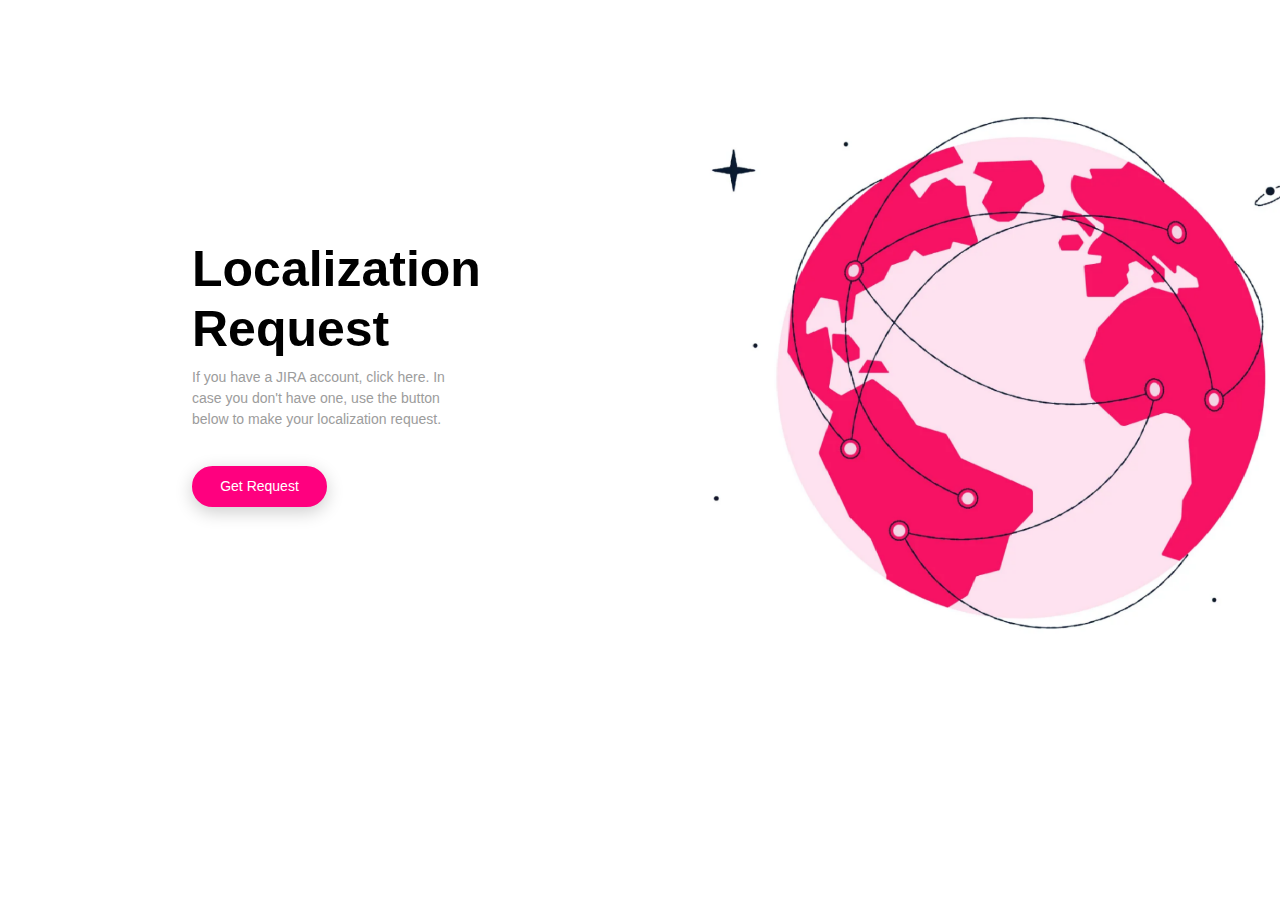
==== index.html @ afd2bd04 "First commit" ====
<!DOCTYPE html>
<html lang="es">

<head>
    <meta charset="UTF-8">
    <meta name="viewport" content="width=device-width, initial-scale=1.0">
    <meta http-equiv="X-UA-Compatible" content="ie=edge">
    <meta name="author" content="Oscar Cornejo">
    <meta name="description" content="Landing Page">
    <title>Landing Page</title>

    <link rel="stylesheet" href="https://stackpath.bootstrapcdn.com/bootstrap/4.3.1/css/bootstrap.min.css" integrity="sha384-ggOyR0iXCbMQv3Xipma34MD+dH/1fQ784/j6cY/iJTQUOhcWr7x9JvoRxT2MZw1T" crossorigin="anonymous">
    <link rel="stylesheet" type="text/css" href="icons/icomoon.css">
    <link rel="stylesheet" href="css/estilos.css">
	
	<script type="text/javascript" src="https://diana-cartagena.atlassian.net/s/d41d8cd98f00b204e9800998ecf8427e-T/-lgwqy6/b/3/9edb822e6c4db3635f27806476c088cb/_/download/batch/com.atlassian.jira.collector.plugin.jira-issue-collector-plugin:issuecollector/com.atlassian.jira.collector.plugin.jira-issue-collector-plugin:issuecollector.js?locale=pt-BR&collectorId=a8b4a529"></script><script type="text/javascript" src="?collectorId=a8b4a529"></script>

	<script type="text/javascript">
		window.ATL_JQ_PAGE_PROPS =  {
			"triggerFunction": function(showCollectorDialog) {
				jQuery("#feedback-button").click(function(e) {
					e.preventDefault();
					showCollectorDialog();
				});
			}
		};
	</script>

</head>

<body>

    <header id="linkHome">

        <!-- <div class="boxLogo">
            <h1>Localization Request<small>.</small></h1>
        </div> -->

        <div class="boxHeader">
            <div class="textosHeader">
                <h1><b>Localization Request</b></h1>
                <p>If you have a JIRA account, click here. In case you don't have one, use the button below to make your localization request.</p>

                <a class="botonGetStarted" id="feedback-button" href="#" rel="nofollow noopener">Get Request</a>

            </div>

            <div class="imgHeader">
                <img src="images/globe.png" alt="pink globe representing the world">
            </div>
        </div>
    </header>

    <script src="https://code.jquery.com/jquery-3.3.1.slim.min.js" integrity="sha384-q8i/X+965DzO0rT7abK41JStQIAqVgRVzpbzo5smXKp4YfRvH+8abtTE1Pi6jizo" crossorigin="anonymous"></script>
    <script src="https://cdnjs.cloudflare.com/ajax/libs/popper.js/1.14.7/umd/popper.min.js" integrity="sha384-UO2eT0CpHqdSJQ6hJty5KVphtPhzWj9WO1clHTMGa3JDZwrnQq4sF86dIHNDz0W1" crossorigin="anonymous"></script>
    <script src="https://stackpath.bootstrapcdn.com/bootstrap/4.3.1/js/bootstrap.min.js" integrity="sha384-JjSmVgyd0p3pXB1rRibZUAYoIIy6OrQ6VrjIEaFf/nJGzIxFDsf4x0xIM+B07jRM" crossorigin="anonymous"></script>
    <!-- <script src="js/dataApi.js"></script> -->
    <script src="js/app.js"></script>

</body>

</html>
---- icons/icomoon.css ----
@font-face {
    font-family: 'icomoon';
    src: url('../fonts/icomoon.eot?10si43');
    src: url('../fonts/icomoon.eot?10si43#iefix') format('embedded-opentype'), url('../fonts/icomoon.ttf?10si43') format('truetype'), url('../fonts/icomoon.woff?10si43') format('woff'), url('../fonts/icomoon.svg?10si43#icomoon') format('svg');
    font-weight: normal;
    font-style: normal;
}

[class^="icon-"],
[class*=" icon-"] {
    /* use !important to prevent issues with browser extensions that change fonts */
    font-family: 'icomoon' !important;
    speak: none;
    font-style: normal;
    font-weight: normal;
    font-variant: normal;
    text-transform: none;
    line-height: 1;
    /* Better Font Rendering =========== */
    -webkit-font-smoothing: antialiased;
    -moz-osx-font-smoothing: grayscale;
}

.icon-asterisk:before {
    content: "\f069";
}

.icon-plus:before {
    content: "\f067";
}

.icon-question:before {
    content: "\f128";
}

.icon-minus:before {
    content: "\f068";
}

.icon-glass:before {
    content: "\f000";
}

.icon-music:before {
    content: "\f001";
}

.icon-search:before {
    content: "\f002";
}

.icon-envelope-o:before {
    content: "\f003";
}

.icon-heart:before {
    content: "\f004";
}

.icon-star:before {
    content: "\f005";
}

.icon-star-o:before {
    content: "\f006";
}

.icon-user:before {
    content: "\f007";
}

.icon-film:before {
    content: "\f008";
}

.icon-th-large:before {
    content: "\f009";
}

.icon-th:before {
    content: "\f00a";
}

.icon-th-list:before {
    content: "\f00b";
}

.icon-check:before {
    content: "\f00c";
}

.icon-close:before {
    content: "\f00d";
}

.icon-remove:before {
    content: "\f00d";
}

.icon-times:before {
    content: "\f00d";
}

.icon-search-plus:before {
    content: "\f00e";
}

.icon-search-minus:before {
    content: "\f010";
}

.icon-power-off:before {
    content: "\f011";
}

.icon-signal:before {
    content: "\f012";
}

.icon-cog:before {
    content: "\f013";
}

.icon-gear:before {
    content: "\f013";
}

.icon-trash-o:before {
    content: "\f014";
}

.icon-home:before {
    content: "\f015";
}

.icon-file-o:before {
    content: "\f016";
}

.icon-clock-o:before {
    content: "\f017";
}

.icon-road:before {
    content: "\f018";
}

.icon-download:before {
    content: "\f019";
}

.icon-arrow-circle-o-down:before {
    content: "\f01a";
}

.icon-arrow-circle-o-up:before {
    content: "\f01b";
}

.icon-inbox:before {
    content: "\f01c";
}

.icon-play-circle-o:before {
    content: "\f01d";
}

.icon-repeat:before {
    content: "\f01e";
}

.icon-rotate-right:before {
    content: "\f01e";
}

.icon-refresh:before {
    content: "\f021";
}

.icon-list-alt:before {
    content: "\f022";
}

.icon-lock:before {
    content: "\f023";
}

.icon-flag:before {
    content: "\f024";
}

.icon-headphones:before {
    content: "\f025";
}

.icon-volume-off:before {
    content: "\f026";
}

.icon-volume-down:before {
    content: "\f027";
}

.icon-volume-up:before {
    content: "\f028";
}

.icon-qrcode:before {
    content: "\f029";
}

.icon-barcode:before {
    content: "\f02a";
}

.icon-tag:before {
    content: "\f02b";
}

.icon-tags:before {
    content: "\f02c";
}

.icon-book:before {
    content: "\f02d";
}

.icon-bookmark:before {
    content: "\f02e";
}

.icon-print:before {
    content: "\f02f";
}

.icon-camera:before {
    content: "\f030";
}

.icon-font:before {
    content: "\f031";
}

.icon-bold:before {
    content: "\f032";
}

.icon-italic:before {
    content: "\f033";
}

.icon-text-height:before {
    content: "\f034";
}

.icon-text-width:before {
    content: "\f035";
}

.icon-align-left:before {
    content: "\f036";
}

.icon-align-center:before {
    content: "\f037";
}

.icon-align-right:before {
    content: "\f038";
}

.icon-align-justify:before {
    content: "\f039";
}

.icon-list:before {
    content: "\f03a";
}

.icon-dedent:before {
    content: "\f03b";
}

.icon-outdent:before {
    content: "\f03b";
}

.icon-indent:before {
    content: "\f03c";
}

.icon-video-camera:before {
    content: "\f03d";
}

.icon-image:before {
    content: "\f03e";
}

.icon-photo:before {
    content: "\f03e";
}

.icon-picture-o:before {
    content: "\f03e";
}

.icon-pencil:before {
    content: "\f040";
}

.icon-map-marker:before {
    content: "\f041";
}

.icon-adjust:before {
    content: "\f042";
}

.icon-tint:before {
    content: "\f043";
}

.icon-edit:before {
    content: "\f044";
}

.icon-pencil-square-o:before {
    content: "\f044";
}

.icon-share-square-o:before {
    content: "\f045";
}

.icon-check-square-o:before {
    content: "\f046";
}

.icon-arrows:before {
    content: "\f047";
}

.icon-step-backward:before {
    content: "\f048";
}

.icon-fast-backward:before {
    content: "\f049";
}

.icon-backward:before {
    content: "\f04a";
}

.icon-play:before {
    content: "\f04b";
}

.icon-pause:before {
    content: "\f04c";
}

.icon-stop:before {
    content: "\f04d";
}

.icon-forward:before {
    content: "\f04e";
}

.icon-fast-forward:before {
    content: "\f050";
}

.icon-step-forward:before {
    content: "\f051";
}

.icon-eject:before {
    content: "\f052";
}

.icon-chevron-left:before {
    content: "\f053";
}

.icon-chevron-right:before {
    content: "\f054";
}

.icon-plus-circle:before {
    content: "\f055";
}

.icon-minus-circle:before {
    content: "\f056";
}

.icon-times-circle:before {
    content: "\f057";
}

.icon-check-circle:before {
    content: "\f058";
}

.icon-question-circle:before {
    content: "\f059";
}

.icon-info-circle:before {
    content: "\f05a";
}

.icon-crosshairs:before {
    content: "\f05b";
}

.icon-times-circle-o:before {
    content: "\f05c";
}

.icon-check-circle-o:before {
    content: "\f05d";
}

.icon-ban:before {
    content: "\f05e";
}

.icon-arrow-left:before {
    content: "\f060";
}

.icon-arrow-right:before {
    content: "\f061";
}

.icon-arrow-up:before {
    content: "\f062";
}

.icon-arrow-down:before {
    content: "\f063";
}

.icon-mail-forward:before {
    content: "\f064";
}

.icon-share:before {
    content: "\f064";
}

.icon-expand:before {
    content: "\f065";
}

.icon-compress:before {
    content: "\f066";
}

.icon-exclamation-circle:before {
    content: "\f06a";
}

.icon-gift:before {
    content: "\f06b";
}

.icon-leaf:before {
    content: "\f06c";
}

.icon-fire:before {
    content: "\f06d";
}

.icon-eye:before {
    content: "\f06e";
}

.icon-eye-slash:before {
    content: "\f070";
}

.icon-exclamation-triangle:before {
    content: "\f071";
}

.icon-warning:before {
    content: "\f071";
}

.icon-plane:before {
    content: "\f072";
}

.icon-calendar:before {
    content: "\f073";
}

.icon-random:before {
    content: "\f074";
}

.icon-comment:before {
    content: "\f075";
}

.icon-magnet:before {
    content: "\f076";
}

.icon-chevron-up:before {
    content: "\f077";
}

.icon-chevron-down:before {
    content: "\f078";
}

.icon-retweet:before {
    content: "\f079";
}

.icon-shopping-cart:before {
    content: "\f07a";
}

.icon-folder:before {
    content: "\f07b";
}

.icon-folder-open:before {
    content: "\f07c";
}

.icon-arrows-v:before {
    content: "\f07d";
}

.icon-arrows-h:before {
    content: "\f07e";
}

.icon-bar-chart:before {
    content: "\f080";
}

.icon-bar-chart-o:before {
    content: "\f080";
}

.icon-twitter-square:before {
    content: "\f081";
}

.icon-facebook-square:before {
    content: "\f082";
}

.icon-camera-retro:before {
    content: "\f083";
}

.icon-key:before {
    content: "\f084";
}

.icon-cogs:before {
    content: "\f085";
}

.icon-gears:before {
    content: "\f085";
}

.icon-comments:before {
    content: "\f086";
}

.icon-thumbs-o-up:before {
    content: "\f087";
}

.icon-thumbs-o-down:before {
    content: "\f088";
}

.icon-star-half:before {
    content: "\f089";
}

.icon-heart-o:before {
    content: "\f08a";
}

.icon-sign-out:before {
    content: "\f08b";
}

.icon-linkedin-square:before {
    content: "\f08c";
}

.icon-thumb-tack:before {
    content: "\f08d";
}

.icon-external-link:before {
    content: "\f08e";
}

.icon-sign-in:before {
    content: "\f090";
}

.icon-trophy:before {
    content: "\f091";
}

.icon-github-square:before {
    content: "\f092";
}

.icon-upload:before {
    content: "\f093";
}

.icon-lemon-o:before {
    content: "\f094";
}

.icon-phone:before {
    content: "\f095";
}

.icon-square-o:before {
    content: "\f096";
}

.icon-bookmark-o:before {
    content: "\f097";
}

.icon-phone-square:before {
    content: "\f098";
}

.icon-twitter:before {
    content: "\f099";
}

.icon-facebook:before {
    content: "\f09a";
}

.icon-facebook-f:before {
    content: "\f09a";
}

.icon-github:before {
    content: "\f09b";
}

.icon-unlock:before {
    content: "\f09c";
}

.icon-credit-card:before {
    content: "\f09d";
}

.icon-feed:before {
    content: "\f09e";
}

.icon-rss:before {
    content: "\f09e";
}

.icon-hdd-o:before {
    content: "\f0a0";
}

.icon-bullhorn:before {
    content: "\f0a1";
}

.icon-bell-o:before {
    content: "\f0a2";
}

.icon-certificate:before {
    content: "\f0a3";
}

.icon-hand-o-right:before {
    content: "\f0a4";
}

.icon-hand-o-left:before {
    content: "\f0a5";
}

.icon-hand-o-up:before {
    content: "\f0a6";
}

.icon-hand-o-down:before {
    content: "\f0a7";
}

.icon-arrow-circle-left:before {
    content: "\f0a8";
}

.icon-arrow-circle-right:before {
    content: "\f0a9";
}

.icon-arrow-circle-up:before {
    content: "\f0aa";
}

.icon-arrow-circle-down:before {
    content: "\f0ab";
}

.icon-globe:before {
    content: "\f0ac";
}

.icon-wrench:before {
    content: "\f0ad";
}

.icon-tasks:before {
    content: "\f0ae";
}

.icon-filter:before {
    content: "\f0b0";
}

.icon-briefcase:before {
    content: "\f0b1";
}

.icon-arrows-alt:before {
    content: "\f0b2";
}

.icon-group:before {
    content: "\f0c0";
}

.icon-users:before {
    content: "\f0c0";
}

.icon-chain:before {
    content: "\f0c1";
}

.icon-link:before {
    content: "\f0c1";
}

.icon-cloud:before {
    content: "\f0c2";
}

.icon-flask:before {
    content: "\f0c3";
}

.icon-cut:before {
    content: "\f0c4";
}

.icon-scissors:before {
    content: "\f0c4";
}

.icon-copy:before {
    content: "\f0c5";
}

.icon-files-o:before {
    content: "\f0c5";
}

.icon-paperclip:before {
    content: "\f0c6";
}

.icon-floppy-o:before {
    content: "\f0c7";
}

.icon-save:before {
    content: "\f0c7";
}

.icon-square:before {
    content: "\f0c8";
}

.icon-bars:before {
    content: "\f0c9";
}

.icon-navicon:before {
    content: "\f0c9";
}

.icon-reorder:before {
    content: "\f0c9";
}

.icon-list-ul:before {
    content: "\f0ca";
}

.icon-list-ol:before {
    content: "\f0cb";
}

.icon-strikethrough:before {
    content: "\f0cc";
}

.icon-underline:before {
    content: "\f0cd";
}

.icon-table:before {
    content: "\f0ce";
}

.icon-magic:before {
    content: "\f0d0";
}

.icon-truck:before {
    content: "\f0d1";
}

.icon-pinterest:before {
    content: "\f0d2";
}

.icon-pinterest-square:before {
    content: "\f0d3";
}

.icon-google-plus-square:before {
    content: "\f0d4";
}

.icon-google-plus:before {
    content: "\f0d5";
}

.icon-money:before {
    content: "\f0d6";
}

.icon-caret-down:before {
    content: "\f0d7";
}

.icon-caret-up:before {
    content: "\f0d8";
}

.icon-caret-left:before {
    content: "\f0d9";
}

.icon-caret-right:before {
    content: "\f0da";
}

.icon-columns:before {
    content: "\f0db";
}

.icon-sort:before {
    content: "\f0dc";
}

.icon-unsorted:before {
    content: "\f0dc";
}

.icon-sort-desc:before {
    content: "\f0dd";
}

.icon-sort-down:before {
    content: "\f0dd";
}

.icon-sort-asc:before {
    content: "\f0de";
}

.icon-sort-up:before {
    content: "\f0de";
}

.icon-envelope:before {
    content: "\f0e0";
}

.icon-linkedin:before {
    content: "\f0e1";
}

.icon-rotate-left:before {
    content: "\f0e2";
}

.icon-undo:before {
    content: "\f0e2";
}

.icon-gavel:before {
    content: "\f0e3";
}

.icon-legal:before {
    content: "\f0e3";
}

.icon-dashboard:before {
    content: "\f0e4";
}

.icon-tachometer:before {
    content: "\f0e4";
}

.icon-comment-o:before {
    content: "\f0e5";
}

.icon-comments-o:before {
    content: "\f0e6";
}

.icon-bolt:before {
    content: "\f0e7";
}

.icon-flash:before {
    content: "\f0e7";
}

.icon-sitemap:before {
    content: "\f0e8";
}

.icon-umbrella:before {
    content: "\f0e9";
}

.icon-clipboard:before {
    content: "\f0ea";
}

.icon-paste:before {
    content: "\f0ea";
}

.icon-lightbulb-o:before {
    content: "\f0eb";
}

.icon-exchange:before {
    content: "\f0ec";
}

.icon-cloud-download:before {
    content: "\f0ed";
}

.icon-cloud-upload:before {
    content: "\f0ee";
}

.icon-user-md:before {
    content: "\f0f0";
}

.icon-stethoscope:before {
    content: "\f0f1";
}

.icon-suitcase:before {
    content: "\f0f2";
}

.icon-bell:before {
    content: "\f0f3";
}

.icon-coffee:before {
    content: "\f0f4";
}

.icon-cutlery:before {
    content: "\f0f5";
}

.icon-file-text-o:before {
    content: "\f0f6";
}

.icon-building-o:before {
    content: "\f0f7";
}

.icon-hospital-o:before {
    content: "\f0f8";
}

.icon-ambulance:before {
    content: "\f0f9";
}

.icon-medkit:before {
    content: "\f0fa";
}

.icon-fighter-jet:before {
    content: "\f0fb";
}

.icon-beer:before {
    content: "\f0fc";
}

.icon-h-square:before {
    content: "\f0fd";
}

.icon-plus-square:before {
    content: "\f0fe";
}

.icon-angle-double-left:before {
    content: "\f100";
}

.icon-angle-double-right:before {
    content: "\f101";
}

.icon-angle-double-up:before {
    content: "\f102";
}

.icon-angle-double-down:before {
    content: "\f103";
}

.icon-angle-left:before {
    content: "\f104";
}

.icon-angle-right:before {
    content: "\f105";
}

.icon-angle-up:before {
    content: "\f106";
}

.icon-angle-down:before {
    content: "\f107";
}

.icon-desktop:before {
    content: "\f108";
}

.icon-laptop:before {
    content: "\f109";
}

.icon-tablet:before {
    content: "\f10a";
}

.icon-mobile:before {
    content: "\f10b";
}

.icon-mobile-phone:before {
    content: "\f10b";
}

.icon-circle-o:before {
    content: "\f10c";
}

.icon-quote-left:before {
    content: "\f10d";
}

.icon-quote-right:before {
    content: "\f10e";
}

.icon-spinner:before {
    content: "\f110";
}

.icon-circle:before {
    content: "\f111";
}

.icon-mail-reply:before {
    content: "\f112";
}

.icon-reply:before {
    content: "\f112";
}

.icon-github-alt:before {
    content: "\f113";
}

.icon-folder-o:before {
    content: "\f114";
}

.icon-folder-open-o:before {
    content: "\f115";
}

.icon-smile-o:before {
    content: "\f118";
}

.icon-frown-o:before {
    content: "\f119";
}

.icon-meh-o:before {
    content: "\f11a";
}

.icon-gamepad:before {
    content: "\f11b";
}

.icon-keyboard-o:before {
    content: "\f11c";
}

.icon-flag-o:before {
    content: "\f11d";
}

.icon-flag-checkered:before {
    content: "\f11e";
}

.icon-terminal:before {
    content: "\f120";
}

.icon-code:before {
    content: "\f121";
}

.icon-mail-reply-all:before {
    content: "\f122";
}

.icon-reply-all:before {
    content: "\f122";
}

.icon-star-half-empty:before {
    content: "\f123";
}

.icon-star-half-full:before {
    content: "\f123";
}

.icon-star-half-o:before {
    content: "\f123";
}

.icon-location-arrow:before {
    content: "\f124";
}

.icon-crop:before {
    content: "\f125";
}

.icon-code-fork:before {
    content: "\f126";
}

.icon-chain-broken:before {
    content: "\f127";
}

.icon-unlink:before {
    content: "\f127";
}

.icon-info:before {
    content: "\f129";
}

.icon-exclamation:before {
    content: "\f12a";
}

.icon-superscript:before {
    content: "\f12b";
}

.icon-subscript:before {
    content: "\f12c";
}

.icon-eraser:before {
    content: "\f12d";
}

.icon-puzzle-piece:before {
    content: "\f12e";
}

.icon-microphone:before {
    content: "\f130";
}

.icon-microphone-slash:before {
    content: "\f131";
}

.icon-shield:before {
    content: "\f132";
}

.icon-calendar-o:before {
    content: "\f133";
}

.icon-fire-extinguisher:before {
    content: "\f134";
}

.icon-rocket:before {
    content: "\f135";
}

.icon-maxcdn:before {
    content: "\f136";
}

.icon-chevron-circle-left:before {
    content: "\f137";
}

.icon-chevron-circle-right:before {
    content: "\f138";
}

.icon-chevron-circle-up:before {
    content: "\f139";
}

.icon-chevron-circle-down:before {
    content: "\f13a";
}

.icon-html5:before {
    content: "\f13b";
}

.icon-css3:before {
    content: "\f13c";
}

.icon-anchor:before {
    content: "\f13d";
}

.icon-unlock-alt:before {
    content: "\f13e";
}

.icon-bullseye:before {
    content: "\f140";
}

.icon-ellipsis-h:before {
    content: "\f141";
}

.icon-ellipsis-v:before {
    content: "\f142";
}

.icon-rss-square:before {
    content: "\f143";
}

.icon-play-circle:before {
    content: "\f144";
}

.icon-ticket:before {
    content: "\f145";
}

.icon-minus-square:before {
    content: "\f146";
}

.icon-minus-square-o:before {
    content: "\f147";
}

.icon-level-up:before {
    content: "\f148";
}

.icon-level-down:before {
    content: "\f149";
}

.icon-check-square:before {
    content: "\f14a";
}

.icon-pencil-square:before {
    content: "\f14b";
}

.icon-external-link-square:before {
    content: "\f14c";
}

.icon-share-square:before {
    content: "\f14d";
}

.icon-compass:before {
    content: "\f14e";
}

.icon-caret-square-o-down:before {
    content: "\f150";
}

.icon-toggle-down:before {
    content: "\f150";
}

.icon-caret-square-o-up:before {
    content: "\f151";
}

.icon-toggle-up:before {
    content: "\f151";
}

.icon-caret-square-o-right:before {
    content: "\f152";
}

.icon-toggle-right:before {
    content: "\f152";
}

.icon-eur:before {
    content: "\f153";
}

.icon-euro:before {
    content: "\f153";
}

.icon-gbp:before {
    content: "\f154";
}

.icon-dollar:before {
    content: "\f155";
}

.icon-usd:before {
    content: "\f155";
}

.icon-inr:before {
    content: "\f156";
}

.icon-rupee:before {
    content: "\f156";
}

.icon-cny:before {
    content: "\f157";
}

.icon-jpy:before {
    content: "\f157";
}

.icon-rmb:before {
    content: "\f157";
}

.icon-yen:before {
    content: "\f157";
}

.icon-rouble:before {
    content: "\f158";
}

.icon-rub:before {
    content: "\f158";
}

.icon-ruble:before {
    content: "\f158";
}

.icon-krw:before {
    content: "\f159";
}

.icon-won:before {
    content: "\f159";
}

.icon-bitcoin:before {
    content: "\f15a";
}

.icon-btc:before {
    content: "\f15a";
}

.icon-file:before {
    content: "\f15b";
}

.icon-file-text:before {
    content: "\f15c";
}

.icon-sort-alpha-asc:before {
    content: "\f15d";
}

.icon-sort-alpha-desc:before {
    content: "\f15e";
}

.icon-sort-amount-asc:before {
    content: "\f160";
}

.icon-sort-amount-desc:before {
    content: "\f161";
}

.icon-sort-numeric-asc:before {
    content: "\f162";
}

.icon-sort-numeric-desc:before {
    content: "\f163";
}

.icon-thumbs-up:before {
    content: "\f164";
}

.icon-thumbs-down:before {
    content: "\f165";
}

.icon-youtube-square:before {
    content: "\f166";
}

.icon-youtube:before {
    content: "\f167";
}

.icon-xing:before {
    content: "\f168";
}

.icon-xing-square:before {
    content: "\f169";
}

.icon-youtube-play:before {
    content: "\f16a";
}

.icon-dropbox:before {
    content: "\f16b";
}

.icon-stack-overflow:before {
    content: "\f16c";
}

.icon-instagram:before {
    content: "\f16d";
}

.icon-flickr:before {
    content: "\f16e";
}

.icon-adn:before {
    content: "\f170";
}

.icon-bitbucket:before {
    content: "\f171";
}

.icon-bitbucket-square:before {
    content: "\f172";
}

.icon-tumblr:before {
    content: "\f173";
}

.icon-tumblr-square:before {
    content: "\f174";
}

.icon-long-arrow-down:before {
    content: "\f175";
}

.icon-long-arrow-up:before {
    content: "\f176";
}

.icon-long-arrow-left:before {
    content: "\f177";
}

.icon-long-arrow-right:before {
    content: "\f178";
}

.icon-apple:before {
    content: "\f179";
}

.icon-windows:before {
    content: "\f17a";
}

.icon-android:before {
    content: "\f17b";
}

.icon-linux:before {
    content: "\f17c";
}

.icon-dribbble:before {
    content: "\f17d";
}

.icon-skype:before {
    content: "\f17e";
}

.icon-foursquare:before {
    content: "\f180";
}

.icon-trello:before {
    content: "\f181";
}

.icon-female:before {
    content: "\f182";
}

.icon-male:before {
    content: "\f183";
}

.icon-gittip:before {
    content: "\f184";
}

.icon-gratipay:before {
    content: "\f184";
}

.icon-sun-o:before {
    content: "\f185";
}

.icon-moon-o:before {
    content: "\f186";
}

.icon-archive:before {
    content: "\f187";
}

.icon-bug:before {
    content: "\f188";
}

.icon-vk:before {
    content: "\f189";
}

.icon-weibo:before {
    content: "\f18a";
}

.icon-renren:before {
    content: "\f18b";
}

.icon-pagelines:before {
    content: "\f18c";
}

.icon-stack-exchange:before {
    content: "\f18d";
}

.icon-arrow-circle-o-right:before {
    content: "\f18e";
}

.icon-arrow-circle-o-left:before {
    content: "\f190";
}

.icon-caret-square-o-left:before {
    content: "\f191";
}

.icon-toggle-left:before {
    content: "\f191";
}

.icon-dot-circle-o:before {
    content: "\f192";
}

.icon-wheelchair:before {
    content: "\f193";
}

.icon-vimeo-square:before {
    content: "\f194";
}

.icon-try:before {
    content: "\f195";
}

.icon-turkish-lira:before {
    content: "\f195";
}

.icon-plus-square-o:before {
    content: "\f196";
}

.icon-space-shuttle:before {
    content: "\f197";
}

.icon-slack:before {
    content: "\f198";
}

.icon-envelope-square:before {
    content: "\f199";
}

.icon-wordpress:before {
    content: "\f19a";
}

.icon-openid:before {
    content: "\f19b";
}

.icon-bank:before {
    content: "\f19c";
}

.icon-institution:before {
    content: "\f19c";
}

.icon-university:before {
    content: "\f19c";
}

.icon-graduation-cap:before {
    content: "\f19d";
}

.icon-mortar-board:before {
    content: "\f19d";
}

.icon-yahoo:before {
    content: "\f19e";
}

.icon-google:before {
    content: "\f1a0";
}

.icon-reddit:before {
    content: "\f1a1";
}

.icon-reddit-square:before {
    content: "\f1a2";
}

.icon-stumbleupon-circle:before {
    content: "\f1a3";
}

.icon-stumbleupon:before {
    content: "\f1a4";
}

.icon-delicious:before {
    content: "\f1a5";
}

.icon-digg:before {
    content: "\f1a6";
}

.icon-pied-piper-pp:before {
    content: "\f1a7";
}

.icon-pied-piper-alt:before {
    content: "\f1a8";
}

.icon-drupal:before {
    content: "\f1a9";
}

.icon-joomla:before {
    content: "\f1aa";
}

.icon-language:before {
    content: "\f1ab";
}

.icon-fax:before {
    content: "\f1ac";
}

.icon-building:before {
    content: "\f1ad";
}

.icon-child:before {
    content: "\f1ae";
}

.icon-paw:before {
    content: "\f1b0";
}

.icon-spoon:before {
    content: "\f1b1";
}

.icon-cube:before {
    content: "\f1b2";
}

.icon-cubes:before {
    content: "\f1b3";
}

.icon-behance:before {
    content: "\f1b4";
}

.icon-behance-square:before {
    content: "\f1b5";
}

.icon-steam:before {
    content: "\f1b6";
}

.icon-steam-square:before {
    content: "\f1b7";
}

.icon-recycle:before {
    content: "\f1b8";
}

.icon-automobile:before {
    content: "\f1b9";
}

.icon-car:before {
    content: "\f1b9";
}

.icon-cab:before {
    content: "\f1ba";
}

.icon-taxi:before {
    content: "\f1ba";
}

.icon-tree:before {
    content: "\f1bb";
}

.icon-spotify:before {
    content: "\f1bc";
}

.icon-deviantart:before {
    content: "\f1bd";
}

.icon-soundcloud:before {
    content: "\f1be";
}

.icon-database:before {
    content: "\f1c0";
}

.icon-file-pdf-o:before {
    content: "\f1c1";
}

.icon-file-word-o:before {
    content: "\f1c2";
}

.icon-file-excel-o:before {
    content: "\f1c3";
}

.icon-file-powerpoint-o:before {
    content: "\f1c4";
}

.icon-file-image-o:before {
    content: "\f1c5";
}

.icon-file-photo-o:before {
    content: "\f1c5";
}

.icon-file-picture-o:before {
    content: "\f1c5";
}

.icon-file-archive-o:before {
    content: "\f1c6";
}

.icon-file-zip-o:before {
    content: "\f1c6";
}

.icon-file-audio-o:before {
    content: "\f1c7";
}

.icon-file-sound-o:before {
    content: "\f1c7";
}

.icon-file-movie-o:before {
    content: "\f1c8";
}

.icon-file-video-o:before {
    content: "\f1c8";
}

.icon-file-code-o:before {
    content: "\f1c9";
}

.icon-vine:before {
    content: "\f1ca";
}

.icon-codepen:before {
    content: "\f1cb";
}

.icon-jsfiddle:before {
    content: "\f1cc";
}

.icon-life-bouy:before {
    content: "\f1cd";
}

.icon-life-buoy:before {
    content: "\f1cd";
}

.icon-life-ring:before {
    content: "\f1cd";
}

.icon-life-saver:before {
    content: "\f1cd";
}

.icon-support:before {
    content: "\f1cd";
}

.icon-circle-o-notch:before {
    content: "\f1ce";
}

.icon-ra:before {
    content: "\f1d0";
}

.icon-rebel:before {
    content: "\f1d0";
}

.icon-resistance:before {
    content: "\f1d0";
}

.icon-empire:before {
    content: "\f1d1";
}

.icon-ge:before {
    content: "\f1d1";
}

.icon-git-square:before {
    content: "\f1d2";
}

.icon-git:before {
    content: "\f1d3";
}

.icon-hacker-news:before {
    content: "\f1d4";
}

.icon-y-combinator-square:before {
    content: "\f1d4";
}

.icon-yc-square:before {
    content: "\f1d4";
}

.icon-tencent-weibo:before {
    content: "\f1d5";
}

.icon-qq:before {
    content: "\f1d6";
}

.icon-wechat:before {
    content: "\f1d7";
}

.icon-weixin:before {
    content: "\f1d7";
}

.icon-paper-plane:before {
    content: "\f1d8";
}

.icon-send:before {
    content: "\f1d8";
}

.icon-paper-plane-o:before {
    content: "\f1d9";
}

.icon-send-o:before {
    content: "\f1d9";
}

.icon-history:before {
    content: "\f1da";
}

.icon-circle-thin:before {
    content: "\f1db";
}

.icon-header:before {
    content: "\f1dc";
}

.icon-paragraph:before {
    content: "\f1dd";
}

.icon-sliders:before {
    content: "\f1de";
}

.icon-share-alt:before {
    content: "\f1e0";
}

.icon-share-alt-square:before {
    content: "\f1e1";
}

.icon-bomb:before {
    content: "\f1e2";
}

.icon-futbol-o:before {
    content: "\f1e3";
}

.icon-soccer-ball-o:before {
    content: "\f1e3";
}

.icon-tty:before {
    content: "\f1e4";
}

.icon-binoculars:before {
    content: "\f1e5";
}

.icon-plug:before {
    content: "\f1e6";
}

.icon-slideshare:before {
    content: "\f1e7";
}

.icon-twitch:before {
    content: "\f1e8";
}

.icon-yelp:before {
    content: "\f1e9";
}

.icon-newspaper-o:before {
    content: "\f1ea";
}

.icon-wifi:before {
    content: "\f1eb";
}

.icon-calculator:before {
    content: "\f1ec";
}

.icon-paypal:before {
    content: "\f1ed";
}

.icon-google-wallet:before {
    content: "\f1ee";
}

.icon-cc-visa:before {
    content: "\f1f0";
}

.icon-cc-mastercard:before {
    content: "\f1f1";
}

.icon-cc-discover:before {
    content: "\f1f2";
}

.icon-cc-amex:before {
    content: "\f1f3";
}

.icon-cc-paypal:before {
    content: "\f1f4";
}

.icon-cc-stripe:before {
    content: "\f1f5";
}

.icon-bell-slash:before {
    content: "\f1f6";
}

.icon-bell-slash-o:before {
    content: "\f1f7";
}

.icon-trash:before {
    content: "\f1f8";
}

.icon-copyright:before {
    content: "\f1f9";
}

.icon-at:before {
    content: "\f1fa";
}

.icon-eyedropper:before {
    content: "\f1fb";
}

.icon-paint-brush:before {
    content: "\f1fc";
}

.icon-birthday-cake:before {
    content: "\f1fd";
}

.icon-area-chart:before {
    content: "\f1fe";
}

.icon-pie-chart:before {
    content: "\f200";
}

.icon-line-chart:before {
    content: "\f201";
}

.icon-lastfm:before {
    content: "\f202";
}

.icon-lastfm-square:before {
    content: "\f203";
}

.icon-toggle-off:before {
    content: "\f204";
}

.icon-toggle-on:before {
    content: "\f205";
}

.icon-bicycle:before {
    content: "\f206";
}

.icon-bus:before {
    content: "\f207";
}

.icon-ioxhost:before {
    content: "\f208";
}

.icon-angellist:before {
    content: "\f209";
}

.icon-cc:before {
    content: "\f20a";
}

.icon-ils:before {
    content: "\f20b";
}

.icon-shekel:before {
    content: "\f20b";
}

.icon-sheqel:before {
    content: "\f20b";
}

.icon-meanpath:before {
    content: "\f20c";
}

.icon-buysellads:before {
    content: "\f20d";
}

.icon-connectdevelop:before {
    content: "\f20e";
}

.icon-dashcube:before {
    content: "\f210";
}

.icon-forumbee:before {
    content: "\f211";
}

.icon-leanpub:before {
    content: "\f212";
}

.icon-sellsy:before {
    content: "\f213";
}

.icon-shirtsinbulk:before {
    content: "\f214";
}

.icon-simplybuilt:before {
    content: "\f215";
}

.icon-skyatlas:before {
    content: "\f216";
}

.icon-cart-plus:before {
    content: "\f217";
}

.icon-cart-arrow-down:before {
    content: "\f218";
}

.icon-diamond:before {
    content: "\f219";
}

.icon-ship:before {
    content: "\f21a";
}

.icon-user-secret:before {
    content: "\f21b";
}

.icon-motorcycle:before {
    content: "\f21c";
}

.icon-street-view:before {
    content: "\f21d";
}

.icon-heartbeat:before {
    content: "\f21e";
}

.icon-venus:before {
    content: "\f221";
}

.icon-mars:before {
    content: "\f222";
}

.icon-mercury:before {
    content: "\f223";
}

.icon-intersex:before {
    content: "\f224";
}

.icon-transgender:before {
    content: "\f224";
}

.icon-transgender-alt:before {
    content: "\f225";
}

.icon-venus-double:before {
    content: "\f226";
}

.icon-mars-double:before {
    content: "\f227";
}

.icon-venus-mars:before {
    content: "\f228";
}

.icon-mars-stroke:before {
    content: "\f229";
}

.icon-mars-stroke-v:before {
    content: "\f22a";
}

.icon-mars-stroke-h:before {
    content: "\f22b";
}

.icon-neuter:before {
    content: "\f22c";
}

.icon-genderless:before {
    content: "\f22d";
}

.icon-facebook-official:before {
    content: "\f230";
}

.icon-pinterest-p:before {
    content: "\f231";
}

.icon-whatsapp:before {
    content: "\f232";
}

.icon-server:before {
    content: "\f233";
}

.icon-user-plus:before {
    content: "\f234";
}

.icon-user-times:before {
    content: "\f235";
}

.icon-bed:before {
    content: "\f236";
}

.icon-hotel:before {
    content: "\f236";
}

.icon-viacoin:before {
    content: "\f237";
}

.icon-train:before {
    content: "\f238";
}

.icon-subway:before {
    content: "\f239";
}

.icon-medium:before {
    content: "\f23a";
}

.icon-y-combinator:before {
    content: "\f23b";
}

.icon-yc:before {
    content: "\f23b";
}

.icon-optin-monster:before {
    content: "\f23c";
}

.icon-opencart:before {
    content: "\f23d";
}

.icon-expeditedssl:before {
    content: "\f23e";
}

.icon-battery:before {
    content: "\f240";
}

.icon-battery-4:before {
    content: "\f240";
}

.icon-battery-full:before {
    content: "\f240";
}

.icon-battery-3:before {
    content: "\f241";
}

.icon-battery-three-quarters:before {
    content: "\f241";
}

.icon-battery-2:before {
    content: "\f242";
}

.icon-battery-half:before {
    content: "\f242";
}

.icon-battery-1:before {
    content: "\f243";
}

.icon-battery-quarter:before {
    content: "\f243";
}

.icon-battery-0:before {
    content: "\f244";
}

.icon-battery-empty:before {
    content: "\f244";
}

.icon-mouse-pointer:before {
    content: "\f245";
}

.icon-i-cursor:before {
    content: "\f246";
}

.icon-object-group:before {
    content: "\f247";
}

.icon-object-ungroup:before {
    content: "\f248";
}

.icon-sticky-note:before {
    content: "\f249";
}

.icon-sticky-note-o:before {
    content: "\f24a";
}

.icon-cc-jcb:before {
    content: "\f24b";
}

.icon-cc-diners-club:before {
    content: "\f24c";
}

.icon-clone:before {
    content: "\f24d";
}

.icon-balance-scale:before {
    content: "\f24e";
}

.icon-hourglass-o:before {
    content: "\f250";
}

.icon-hourglass-1:before {
    content: "\f251";
}

.icon-hourglass-start:before {
    content: "\f251";
}

.icon-hourglass-2:before {
    content: "\f252";
}

.icon-hourglass-half:before {
    content: "\f252";
}

.icon-hourglass-3:before {
    content: "\f253";
}

.icon-hourglass-end:before {
    content: "\f253";
}

.icon-hourglass:before {
    content: "\f254";
}

.icon-hand-grab-o:before {
    content: "\f255";
}

.icon-hand-rock-o:before {
    content: "\f255";
}

.icon-hand-paper-o:before {
    content: "\f256";
}

.icon-hand-stop-o:before {
    content: "\f256";
}

.icon-hand-scissors-o:before {
    content: "\f257";
}

.icon-hand-lizard-o:before {
    content: "\f258";
}

.icon-hand-spock-o:before {
    content: "\f259";
}

.icon-hand-pointer-o:before {
    content: "\f25a";
}

.icon-hand-peace-o:before {
    content: "\f25b";
}

.icon-trademark:before {
    content: "\f25c";
}

.icon-registered:before {
    content: "\f25d";
}

.icon-creative-commons:before {
    content: "\f25e";
}

.icon-gg:before {
    content: "\f260";
}

.icon-gg-circle:before {
    content: "\f261";
}

.icon-tripadvisor:before {
    content: "\f262";
}

.icon-odnoklassniki:before {
    content: "\f263";
}

.icon-odnoklassniki-square:before {
    content: "\f264";
}

.icon-get-pocket:before {
    content: "\f265";
}

.icon-wikipedia-w:before {
    content: "\f266";
}

.icon-safari:before {
    content: "\f267";
}

.icon-chrome:before {
    content: "\f268";
}

.icon-firefox:before {
    content: "\f269";
}

.icon-opera:before {
    content: "\f26a";
}

.icon-internet-explorer:before {
    content: "\f26b";
}

.icon-television:before {
    content: "\f26c";
}

.icon-tv:before {
    content: "\f26c";
}

.icon-contao:before {
    content: "\f26d";
}

.icon-500px:before {
    content: "\f26e";
}

.icon-amazon:before {
    content: "\f270";
}

.icon-calendar-plus-o:before {
    content: "\f271";
}

.icon-calendar-minus-o:before {
    content: "\f272";
}

.icon-calendar-times-o:before {
    content: "\f273";
}

.icon-calendar-check-o:before {
    content: "\f274";
}

.icon-industry:before {
    content: "\f275";
}

.icon-map-pin:before {
    content: "\f276";
}

.icon-map-signs:before {
    content: "\f277";
}

.icon-map-o:before {
    content: "\f278";
}

.icon-map:before {
    content: "\f279";
}

.icon-commenting:before {
    content: "\f27a";
}

.icon-commenting-o:before {
    content: "\f27b";
}

.icon-houzz:before {
    content: "\f27c";
}

.icon-vimeo:before {
    content: "\f27d";
}

.icon-black-tie:before {
    content: "\f27e";
}

.icon-fonticons:before {
    content: "\f280";
}

.icon-reddit-alien:before {
    content: "\f281";
}

.icon-edge:before {
    content: "\f282";
}

.icon-credit-card-alt:before {
    content: "\f283";
}

.icon-codiepie:before {
    content: "\f284";
}

.icon-modx:before {
    content: "\f285";
}

.icon-fort-awesome:before {
    content: "\f286";
}

.icon-usb:before {
    content: "\f287";
}

.icon-product-hunt:before {
    content: "\f288";
}

.icon-mixcloud:before {
    content: "\f289";
}

.icon-scribd:before {
    content: "\f28a";
}

.icon-pause-circle:before {
    content: "\f28b";
}

.icon-pause-circle-o:before {
    content: "\f28c";
}

.icon-stop-circle:before {
    content: "\f28d";
}

.icon-stop-circle-o:before {
    content: "\f28e";
}

.icon-shopping-bag:before {
    content: "\f290";
}

.icon-shopping-basket:before {
    content: "\f291";
}

.icon-hashtag:before {
    content: "\f292";
}

.icon-bluetooth:before {
    content: "\f293";
}

.icon-bluetooth-b:before {
    content: "\f294";
}

.icon-percent:before {
    content: "\f295";
}

.icon-gitlab:before {
    content: "\f296";
}

.icon-wpbeginner:before {
    content: "\f297";
}

.icon-wpforms:before {
    content: "\f298";
}

.icon-envira:before {
    content: "\f299";
}

.icon-universal-access:before {
    content: "\f29a";
}

.icon-wheelchair-alt:before {
    content: "\f29b";
}

.icon-question-circle-o:before {
    content: "\f29c";
}

.icon-blind:before {
    content: "\f29d";
}

.icon-audio-description:before {
    content: "\f29e";
}

.icon-volume-control-phone:before {
    content: "\f2a0";
}

.icon-braille:before {
    content: "\f2a1";
}

.icon-assistive-listening-systems:before {
    content: "\f2a2";
}

.icon-american-sign-language-interpreting:before {
    content: "\f2a3";
}

.icon-asl-interpreting:before {
    content: "\f2a3";
}

.icon-deaf:before {
    content: "\f2a4";
}

.icon-deafness:before {
    content: "\f2a4";
}

.icon-hard-of-hearing:before {
    content: "\f2a4";
}

.icon-glide:before {
    content: "\f2a5";
}

.icon-glide-g:before {
    content: "\f2a6";
}

.icon-sign-language:before {
    content: "\f2a7";
}

.icon-signing:before {
    content: "\f2a7";
}

.icon-low-vision:before {
    content: "\f2a8";
}

.icon-viadeo:before {
    content: "\f2a9";
}

.icon-viadeo-square:before {
    content: "\f2aa";
}

.icon-snapchat:before {
    content: "\f2ab";
}

.icon-snapchat-ghost:before {
    content: "\f2ac";
}

.icon-snapchat-square:before {
    content: "\f2ad";
}

.icon-pied-piper:before {
    content: "\f2ae";
}

.icon-first-order:before {
    content: "\f2b0";
}

.icon-yoast:before {
    content: "\f2b1";
}

.icon-themeisle:before {
    content: "\f2b2";
}

.icon-google-plus-circle:before {
    content: "\f2b3";
}

.icon-google-plus-official:before {
    content: "\f2b3";
}

.icon-fa:before {
    content: "\f2b4";
}

.icon-font-awesome:before {
    content: "\f2b4";
}

.icon-handshake-o:before {
    content: "\f2b5";
}

.icon-envelope-open:before {
    content: "\f2b6";
}

.icon-envelope-open-o:before {
    content: "\f2b7";
}

.icon-linode:before {
    content: "\f2b8";
}

.icon-address-book:before {
    content: "\f2b9";
}

.icon-address-book-o:before {
    content: "\f2ba";
}

.icon-address-card:before {
    content: "\f2bb";
}

.icon-vcard:before {
    content: "\f2bb";
}

.icon-address-card-o:before {
    content: "\f2bc";
}

.icon-vcard-o:before {
    content: "\f2bc";
}

.icon-user-circle:before {
    content: "\f2bd";
}

.icon-user-circle-o:before {
    content: "\f2be";
}

.icon-user-o:before {
    content: "\f2c0";
}

.icon-id-badge:before {
    content: "\f2c1";
}

.icon-drivers-license:before {
    content: "\f2c2";
}

.icon-id-card:before {
    content: "\f2c2";
}

.icon-drivers-license-o:before {
    content: "\f2c3";
}

.icon-id-card-o:before {
    content: "\f2c3";
}

.icon-quora:before {
    content: "\f2c4";
}

.icon-free-code-camp:before {
    content: "\f2c5";
}

.icon-telegram:before {
    content: "\f2c6";
}

.icon-thermometer:before {
    content: "\f2c7";
}

.icon-thermometer-4:before {
    content: "\f2c7";
}

.icon-thermometer-full:before {
    content: "\f2c7";
}

.icon-thermometer-3:before {
    content: "\f2c8";
}

.icon-thermometer-three-quarters:before {
    content: "\f2c8";
}

.icon-thermometer-2:before {
    content: "\f2c9";
}

.icon-thermometer-half:before {
    content: "\f2c9";
}

.icon-thermometer-1:before {
    content: "\f2ca";
}

.icon-thermometer-quarter:before {
    content: "\f2ca";
}

.icon-thermometer-0:before {
    content: "\f2cb";
}

.icon-thermometer-empty:before {
    content: "\f2cb";
}

.icon-shower:before {
    content: "\f2cc";
}

.icon-bath:before {
    content: "\f2cd";
}

.icon-bathtub:before {
    content: "\f2cd";
}

.icon-s15:before {
    content: "\f2cd";
}

.icon-podcast:before {
    content: "\f2ce";
}

.icon-window-maximize:before {
    content: "\f2d0";
}

.icon-window-minimize:before {
    content: "\f2d1";
}

.icon-window-restore:before {
    content: "\f2d2";
}

.icon-times-rectangle:before {
    content: "\f2d3";
}

.icon-window-close:before {
    content: "\f2d3";
}

.icon-times-rectangle-o:before {
    content: "\f2d4";
}

.icon-window-close-o:before {
    content: "\f2d4";
}

.icon-bandcamp:before {
    content: "\f2d5";
}

.icon-grav:before {
    content: "\f2d6";
}

.icon-etsy:before {
    content: "\f2d7";
}

.icon-imdb:before {
    content: "\f2d8";
}

.icon-ravelry:before {
    content: "\f2d9";
}

.icon-eercast:before {
    content: "\f2da";
}

.icon-microchip:before {
    content: "\f2db";
}

.icon-snowflake-o:before {
    content: "\f2dc";
}

.icon-superpowers:before {
    content: "\f2dd";
}

.icon-wpexplorer:before {
    content: "\f2de";
}

.icon-meetup:before {
    content: "\f2e0";
}

.icon-3d_rotation:before {
    content: "\e84d";
}

.icon-ac_unit:before {
    content: "\eb3b";
}

.icon-alarm:before {
    content: "\e855";
}

.icon-access_alarms:before {
    content: "\e191";
}

.icon-schedule:before {
    content: "\e8b5";
}

.icon-accessibility:before {
    content: "\e84e";
}

.icon-accessible:before {
    content: "\e914";
}

.icon-account_balance:before {
    content: "\e84f";
}

.icon-account_balance_wallet:before {
    content: "\e850";
}

.icon-account_box:before {
    content: "\e851";
}

.icon-account_circle:before {
    content: "\e853";
}

.icon-adb:before {
    content: "\e60e";
}

.icon-add:before {
    content: "\e145";
}

.icon-add_a_photo:before {
    content: "\e439";
}

.icon-alarm_add:before {
    content: "\e856";
}

.icon-add_alert:before {
    content: "\e003";
}

.icon-add_box:before {
    content: "\e146";
}

.icon-add_circle:before {
    content: "\e147";
}

.icon-control_point:before {
    content: "\e3ba";
}

.icon-add_location:before {
    content: "\e567";
}

.icon-add_shopping_cart:before {
    content: "\e854";
}

.icon-queue:before {
    content: "\e03c";
}

.icon-add_to_queue:before {
    content: "\e05c";
}

.icon-adjust2:before {
    content: "\e39e";
}

.icon-airline_seat_flat:before {
    content: "\e630";
}

.icon-airline_seat_flat_angled:before {
    content: "\e631";
}

.icon-airline_seat_individual_suite:before {
    content: "\e632";
}

.icon-airline_seat_legroom_extra:before {
    content: "\e633";
}

.icon-airline_seat_legroom_normal:before {
    content: "\e634";
}

.icon-airline_seat_legroom_reduced:before {
    content: "\e635";
}

.icon-airline_seat_recline_extra:before {
    content: "\e636";
}

.icon-airline_seat_recline_normal:before {
    content: "\e637";
}

.icon-flight:before {
    content: "\e539";
}

.icon-airplanemode_inactive:before {
    content: "\e194";
}

.icon-airplay:before {
    content: "\e055";
}

.icon-airport_shuttle:before {
    content: "\eb3c";
}

.icon-alarm_off:before {
    content: "\e857";
}

.icon-alarm_on:before {
    content: "\e858";
}

.icon-album:before {
    content: "\e019";
}

.icon-all_inclusive:before {
    content: "\eb3d";
}

.icon-all_out:before {
    content: "\e90b";
}

.icon-android2:before {
    content: "\e859";
}

.icon-announcement:before {
    content: "\e85a";
}

.icon-apps:before {
    content: "\e5c3";
}

.icon-archive2:before {
    content: "\e149";
}

.icon-arrow_back:before {
    content: "\e5c4";
}

.icon-arrow_downward:before {
    content: "\e5db";
}

.icon-arrow_drop_down:before {
    content: "\e5c5";
}

.icon-arrow_drop_down_circle:before {
    content: "\e5c6";
}

.icon-arrow_drop_up:before {
    content: "\e5c7";
}

.icon-arrow_forward:before {
    content: "\e5c8";
}

.icon-arrow_upward:before {
    content: "\e5d8";
}

.icon-art_track:before {
    content: "\e060";
}

.icon-aspect_ratio:before {
    content: "\e85b";
}

.icon-poll:before {
    content: "\e801";
}

.icon-assignment:before {
    content: "\e85d";
}

.icon-assignment_ind:before {
    content: "\e85e";
}

.icon-assignment_late:before {
    content: "\e85f";
}

.icon-assignment_return:before {
    content: "\e860";
}

.icon-assignment_returned:before {
    content: "\e861";
}

.icon-assignment_turned_in:before {
    content: "\e862";
}

.icon-assistant:before {
    content: "\e39f";
}

.icon-flag2:before {
    content: "\e153";
}

.icon-attach_file:before {
    content: "\e226";
}

.icon-attach_money:before {
    content: "\e227";
}

.icon-attachment:before {
    content: "\e2bc";
}

.icon-audiotrack:before {
    content: "\e3a1";
}

.icon-autorenew:before {
    content: "\e863";
}

.icon-av_timer:before {
    content: "\e01b";
}

.icon-backspace:before {
    content: "\e14a";
}

.icon-cloud_upload:before {
    content: "\e2c3";
}

.icon-battery_alert:before {
    content: "\e19c";
}

.icon-battery_charging_full:before {
    content: "\e1a3";
}

.icon-battery_std:before {
    content: "\e1a5";
}

.icon-battery_unknown:before {
    content: "\e1a6";
}

.icon-beach_access:before {
    content: "\eb3e";
}

.icon-beenhere:before {
    content: "\e52d";
}

.icon-block:before {
    content: "\e14b";
}

.icon-bluetooth2:before {
    content: "\e1a7";
}

.icon-bluetooth_searching:before {
    content: "\e1aa";
}

.icon-bluetooth_connected:before {
    content: "\e1a8";
}

.icon-bluetooth_disabled:before {
    content: "\e1a9";
}

.icon-blur_circular:before {
    content: "\e3a2";
}

.icon-blur_linear:before {
    content: "\e3a3";
}

.icon-blur_off:before {
    content: "\e3a4";
}

.icon-blur_on:before {
    content: "\e3a5";
}

.icon-class:before {
    content: "\e86e";
}

.icon-turned_in:before {
    content: "\e8e6";
}

.icon-turned_in_not:before {
    content: "\e8e7";
}

.icon-border_all:before {
    content: "\e228";
}

.icon-border_bottom:before {
    content: "\e229";
}

.icon-border_clear:before {
    content: "\e22a";
}

.icon-border_color:before {
    content: "\e22b";
}

.icon-border_horizontal:before {
    content: "\e22c";
}

.icon-border_inner:before {
    content: "\e22d";
}

.icon-border_left:before {
    content: "\e22e";
}

.icon-border_outer:before {
    content: "\e22f";
}

.icon-border_right:before {
    content: "\e230";
}

.icon-border_style:before {
    content: "\e231";
}

.icon-border_top:before {
    content: "\e232";
}

.icon-border_vertical:before {
    content: "\e233";
}

.icon-branding_watermark:before {
    content: "\e06b";
}

.icon-brightness_1:before {
    content: "\e3a6";
}

.icon-brightness_2:before {
    content: "\e3a7";
}

.icon-brightness_3:before {
    content: "\e3a8";
}

.icon-brightness_4:before {
    content: "\e3a9";
}

.icon-brightness_low:before {
    content: "\e1ad";
}

.icon-brightness_medium:before {
    content: "\e1ae";
}

.icon-brightness_high:before {
    content: "\e1ac";
}

.icon-brightness_auto:before {
    content: "\e1ab";
}

.icon-broken_image:before {
    content: "\e3ad";
}

.icon-brush:before {
    content: "\e3ae";
}

.icon-bubble_chart:before {
    content: "\e6dd";
}

.icon-bug_report:before {
    content: "\e868";
}

.icon-build:before {
    content: "\e869";
}

.icon-burst_mode:before {
    content: "\e43c";
}

.icon-domain:before {
    content: "\e7ee";
}

.icon-business_center:before {
    content: "\eb3f";
}

.icon-cached:before {
    content: "\e86a";
}

.icon-cake:before {
    content: "\e7e9";
}

.icon-phone2:before {
    content: "\e0cd";
}

.icon-call_end:before {
    content: "\e0b1";
}

.icon-call_made:before {
    content: "\e0b2";
}

.icon-merge_type:before {
    content: "\e252";
}

.icon-call_missed:before {
    content: "\e0b4";
}

.icon-call_missed_outgoing:before {
    content: "\e0e4";
}

.icon-call_received:before {
    content: "\e0b5";
}

.icon-call_split:before {
    content: "\e0b6";
}

.icon-call_to_action:before {
    content: "\e06c";
}

.icon-camera2:before {
    content: "\e3af";
}

.icon-photo_camera:before {
    content: "\e412";
}

.icon-camera_enhance:before {
    content: "\e8fc";
}

.icon-camera_front:before {
    content: "\e3b1";
}

.icon-camera_rear:before {
    content: "\e3b2";
}

.icon-camera_roll:before {
    content: "\e3b3";
}

.icon-cancel:before {
    content: "\e5c9";
}

.icon-redeem:before {
    content: "\e8b1";
}

.icon-card_membership:before {
    content: "\e8f7";
}

.icon-card_travel:before {
    content: "\e8f8";
}

.icon-casino:before {
    content: "\eb40";
}

.icon-cast:before {
    content: "\e307";
}

.icon-cast_connected:before {
    content: "\e308";
}

.icon-center_focus_strong:before {
    content: "\e3b4";
}

.icon-center_focus_weak:before {
    content: "\e3b5";
}

.icon-change_history:before {
    content: "\e86b";
}

.icon-chat:before {
    content: "\e0b7";
}

.icon-chat_bubble:before {
    content: "\e0ca";
}

.icon-chat_bubble_outline:before {
    content: "\e0cb";
}

.icon-check2:before {
    content: "\e5ca";
}

.icon-check_box:before {
    content: "\e834";
}

.icon-check_box_outline_blank:before {
    content: "\e835";
}

.icon-check_circle:before {
    content: "\e86c";
}

.icon-navigate_before:before {
    content: "\e408";
}

.icon-navigate_next:before {
    content: "\e409";
}

.icon-child_care:before {
    content: "\eb41";
}

.icon-child_friendly:before {
    content: "\eb42";
}

.icon-chrome_reader_mode:before {
    content: "\e86d";
}

.icon-close2:before {
    content: "\e5cd";
}

.icon-clear_all:before {
    content: "\e0b8";
}

.icon-closed_caption:before {
    content: "\e01c";
}

.icon-wb_cloudy:before {
    content: "\e42d";
}

.icon-cloud_circle:before {
    content: "\e2be";
}

.icon-cloud_done:before {
    content: "\e2bf";
}

.icon-cloud_download:before {
    content: "\e2c0";
}

.icon-cloud_off:before {
    content: "\e2c1";
}

.icon-cloud_queue:before {
    content: "\e2c2";
}

.icon-code2:before {
    content: "\e86f";
}

.icon-photo_library:before {
    content: "\e413";
}

.icon-collections_bookmark:before {
    content: "\e431";
}

.icon-palette:before {
    content: "\e40a";
}

.icon-colorize:before {
    content: "\e3b8";
}

.icon-comment2:before {
    content: "\e0b9";
}

.icon-compare:before {
    content: "\e3b9";
}

.icon-compare_arrows:before {
    content: "\e915";
}

.icon-laptop2:before {
    content: "\e31e";
}

.icon-confirmation_number:before {
    content: "\e638";
}

.icon-contact_mail:before {
    content: "\e0d0";
}

.icon-contact_phone:before {
    content: "\e0cf";
}

.icon-contacts:before {
    content: "\e0ba";
}

.icon-content_copy:before {
    content: "\e14d";
}

.icon-content_cut:before {
    content: "\e14e";
}

.icon-content_paste:before {
    content: "\e14f";
}

.icon-control_point_duplicate:before {
    content: "\e3bb";
}

.icon-copyright2:before {
    content: "\e90c";
}

.icon-mode_edit:before {
    content: "\e254";
}

.icon-create_new_folder:before {
    content: "\e2cc";
}

.icon-payment:before {
    content: "\e8a1";
}

.icon-crop2:before {
    content: "\e3be";
}

.icon-crop_16_9:before {
    content: "\e3bc";
}

.icon-crop_3_2:before {
    content: "\e3bd";
}

.icon-crop_landscape:before {
    content: "\e3c3";
}

.icon-crop_7_5:before {
    content: "\e3c0";
}

.icon-crop_din:before {
    content: "\e3c1";
}

.icon-crop_free:before {
    content: "\e3c2";
}

.icon-crop_original:before {
    content: "\e3c4";
}

.icon-crop_portrait:before {
    content: "\e3c5";
}

.icon-crop_rotate:before {
    content: "\e437";
}

.icon-crop_square:before {
    content: "\e3c6";
}

.icon-dashboard2:before {
    content: "\e871";
}

.icon-data_usage:before {
    content: "\e1af";
}

.icon-date_range:before {
    content: "\e916";
}

.icon-dehaze:before {
    content: "\e3c7";
}

.icon-delete:before {
    content: "\e872";
}

.icon-delete_forever:before {
    content: "\e92b";
}

.icon-delete_sweep:before {
    content: "\e16c";
}

.icon-description:before {
    content: "\e873";
}

.icon-desktop_mac:before {
    content: "\e30b";
}

.icon-desktop_windows:before {
    content: "\e30c";
}

.icon-details:before {
    content: "\e3c8";
}

.icon-developer_board:before {
    content: "\e30d";
}

.icon-developer_mode:before {
    content: "\e1b0";
}

.icon-device_hub:before {
    content: "\e335";
}

.icon-phonelink:before {
    content: "\e326";
}

.icon-devices_other:before {
    content: "\e337";
}

.icon-dialer_sip:before {
    content: "\e0bb";
}

.icon-dialpad:before {
    content: "\e0bc";
}

.icon-directions:before {
    content: "\e52e";
}

.icon-directions_bike:before {
    content: "\e52f";
}

.icon-directions_boat:before {
    content: "\e532";
}

.icon-directions_bus:before {
    content: "\e530";
}

.icon-directions_car:before {
    content: "\e531";
}

.icon-directions_railway:before {
    content: "\e534";
}

.icon-directions_run:before {
    content: "\e566";
}

.icon-directions_transit:before {
    content: "\e535";
}

.icon-directions_walk:before {
    content: "\e536";
}

.icon-disc_full:before {
    content: "\e610";
}

.icon-dns:before {
    content: "\e875";
}

.icon-not_interested:before {
    content: "\e033";
}

.icon-do_not_disturb_alt:before {
    content: "\e611";
}

.icon-do_not_disturb_off:before {
    content: "\e643";
}

.icon-remove_circle:before {
    content: "\e15c";
}

.icon-dock:before {
    content: "\e30e";
}

.icon-done:before {
    content: "\e876";
}

.icon-done_all:before {
    content: "\e877";
}

.icon-donut_large:before {
    content: "\e917";
}

.icon-donut_small:before {
    content: "\e918";
}

.icon-drafts:before {
    content: "\e151";
}

.icon-drag_handle:before {
    content: "\e25d";
}

.icon-time_to_leave:before {
    content: "\e62c";
}

.icon-dvr:before {
    content: "\e1b2";
}

.icon-edit_location:before {
    content: "\e568";
}

.icon-eject2:before {
    content: "\e8fb";
}

.icon-markunread:before {
    content: "\e159";
}

.icon-enhanced_encryption:before {
    content: "\e63f";
}

.icon-equalizer:before {
    content: "\e01d";
}

.icon-error:before {
    content: "\e000";
}

.icon-error_outline:before {
    content: "\e001";
}

.icon-euro_symbol:before {
    content: "\e926";
}

.icon-ev_station:before {
    content: "\e56d";
}

.icon-insert_invitation:before {
    content: "\e24f";
}

.icon-event_available:before {
    content: "\e614";
}

.icon-event_busy:before {
    content: "\e615";
}

.icon-event_note:before {
    content: "\e616";
}

.icon-event_seat:before {
    content: "\e903";
}

.icon-exit_to_app:before {
    content: "\e879";
}

.icon-expand_less:before {
    content: "\e5ce";
}

.icon-expand_more:before {
    content: "\e5cf";
}

.icon-explicit:before {
    content: "\e01e";
}

.icon-explore:before {
    content: "\e87a";
}

.icon-exposure:before {
    content: "\e3ca";
}

.icon-exposure_neg_1:before {
    content: "\e3cb";
}

.icon-exposure_neg_2:before {
    content: "\e3cc";
}

.icon-exposure_plus_1:before {
    content: "\e3cd";
}

.icon-exposure_plus_2:before {
    content: "\e3ce";
}

.icon-exposure_zero:before {
    content: "\e3cf";
}

.icon-extension:before {
    content: "\e87b";
}

.icon-face:before {
    content: "\e87c";
}

.icon-fast_forward:before {
    content: "\e01f";
}

.icon-fast_rewind:before {
    content: "\e020";
}

.icon-favorite:before {
    content: "\e87d";
}

.icon-favorite_border:before {
    content: "\e87e";
}

.icon-featured_play_list:before {
    content: "\e06d";
}

.icon-featured_video:before {
    content: "\e06e";
}

.icon-sms_failed:before {
    content: "\e626";
}

.icon-fiber_dvr:before {
    content: "\e05d";
}

.icon-fiber_manual_record:before {
    content: "\e061";
}

.icon-fiber_new:before {
    content: "\e05e";
}

.icon-fiber_pin:before {
    content: "\e06a";
}

.icon-fiber_smart_record:before {
    content: "\e062";
}

.icon-get_app:before {
    content: "\e884";
}

.icon-file_upload:before {
    content: "\e2c6";
}

.icon-filter2:before {
    content: "\e3d3";
}

.icon-filter_1:before {
    content: "\e3d0";
}

.icon-filter_2:before {
    content: "\e3d1";
}

.icon-filter_3:before {
    content: "\e3d2";
}

.icon-filter_4:before {
    content: "\e3d4";
}

.icon-filter_5:before {
    content: "\e3d5";
}

.icon-filter_6:before {
    content: "\e3d6";
}

.icon-filter_7:before {
    content: "\e3d7";
}

.icon-filter_8:before {
    content: "\e3d8";
}

.icon-filter_9:before {
    content: "\e3d9";
}

.icon-filter_9_plus:before {
    content: "\e3da";
}

.icon-filter_b_and_w:before {
    content: "\e3db";
}

.icon-filter_center_focus:before {
    content: "\e3dc";
}

.icon-filter_drama:before {
    content: "\e3dd";
}

.icon-filter_frames:before {
    content: "\e3de";
}

.icon-terrain:before {
    content: "\e564";
}

.icon-filter_list:before {
    content: "\e152";
}

.icon-filter_none:before {
    content: "\e3e0";
}

.icon-filter_tilt_shift:before {
    content: "\e3e2";
}

.icon-filter_vintage:before {
    content: "\e3e3";
}

.icon-find_in_page:before {
    content: "\e880";
}

.icon-find_replace:before {
    content: "\e881";
}

.icon-fingerprint:before {
    content: "\e90d";
}

.icon-first_page:before {
    content: "\e5dc";
}

.icon-fitness_center:before {
    content: "\eb43";
}

.icon-flare:before {
    content: "\e3e4";
}

.icon-flash_auto:before {
    content: "\e3e5";
}

.icon-flash_off:before {
    content: "\e3e6";
}

.icon-flash_on:before {
    content: "\e3e7";
}

.icon-flight_land:before {
    content: "\e904";
}

.icon-flight_takeoff:before {
    content: "\e905";
}

.icon-flip:before {
    content: "\e3e8";
}

.icon-flip_to_back:before {
    content: "\e882";
}

.icon-flip_to_front:before {
    content: "\e883";
}

.icon-folder2:before {
    content: "\e2c7";
}

.icon-folder_open:before {
    content: "\e2c8";
}

.icon-folder_shared:before {
    content: "\e2c9";
}

.icon-folder_special:before {
    content: "\e617";
}

.icon-font_download:before {
    content: "\e167";
}

.icon-format_align_center:before {
    content: "\e234";
}

.icon-format_align_justify:before {
    content: "\e235";
}

.icon-format_align_left:before {
    content: "\e236";
}

.icon-format_align_right:before {
    content: "\e237";
}

.icon-format_bold:before {
    content: "\e238";
}

.icon-format_clear:before {
    content: "\e239";
}

.icon-format_color_fill:before {
    content: "\e23a";
}

.icon-format_color_reset:before {
    content: "\e23b";
}

.icon-format_color_text:before {
    content: "\e23c";
}

.icon-format_indent_decrease:before {
    content: "\e23d";
}

.icon-format_indent_increase:before {
    content: "\e23e";
}

.icon-format_italic:before {
    content: "\e23f";
}

.icon-format_line_spacing:before {
    content: "\e240";
}

.icon-format_list_bulleted:before {
    content: "\e241";
}

.icon-format_list_numbered:before {
    content: "\e242";
}

.icon-format_paint:before {
    content: "\e243";
}

.icon-format_quote:before {
    content: "\e244";
}

.icon-format_shapes:before {
    content: "\e25e";
}

.icon-format_size:before {
    content: "\e245";
}

.icon-format_strikethrough:before {
    content: "\e246";
}

.icon-format_textdirection_l_to_r:before {
    content: "\e247";
}

.icon-format_textdirection_r_to_l:before {
    content: "\e248";
}

.icon-format_underlined:before {
    content: "\e249";
}

.icon-question_answer:before {
    content: "\e8af";
}

.icon-forward2:before {
    content: "\e154";
}

.icon-forward_10:before {
    content: "\e056";
}

.icon-forward_30:before {
    content: "\e057";
}

.icon-forward_5:before {
    content: "\e058";
}

.icon-free_breakfast:before {
    content: "\eb44";
}

.icon-fullscreen:before {
    content: "\e5d0";
}

.icon-fullscreen_exit:before {
    content: "\e5d1";
}

.icon-functions:before {
    content: "\e24a";
}

.icon-g_translate:before {
    content: "\e927";
}

.icon-games:before {
    content: "\e021";
}

.icon-gavel2:before {
    content: "\e90e";
}

.icon-gesture:before {
    content: "\e155";
}

.icon-gif:before {
    content: "\e908";
}

.icon-goat:before {
    content: "\e900";
}

.icon-golf_course:before {
    content: "\eb45";
}

.icon-my_location:before {
    content: "\e55c";
}

.icon-location_searching:before {
    content: "\e1b7";
}

.icon-location_disabled:before {
    content: "\e1b6";
}

.icon-star2:before {
    content: "\e838";
}

.icon-gradient:before {
    content: "\e3e9";
}

.icon-grain:before {
    content: "\e3ea";
}

.icon-graphic_eq:before {
    content: "\e1b8";
}

.icon-grid_off:before {
    content: "\e3eb";
}

.icon-grid_on:before {
    content: "\e3ec";
}

.icon-people:before {
    content: "\e7fb";
}

.icon-group_add:before {
    content: "\e7f0";
}

.icon-group_work:before {
    content: "\e886";
}

.icon-hd:before {
    content: "\e052";
}

.icon-hdr_off:before {
    content: "\e3ed";
}

.icon-hdr_on:before {
    content: "\e3ee";
}

.icon-hdr_strong:before {
    content: "\e3f1";
}

.icon-hdr_weak:before {
    content: "\e3f2";
}

.icon-headset:before {
    content: "\e310";
}

.icon-headset_mic:before {
    content: "\e311";
}

.icon-healing:before {
    content: "\e3f3";
}

.icon-hearing:before {
    content: "\e023";
}

.icon-help:before {
    content: "\e887";
}

.icon-help_outline:before {
    content: "\e8fd";
}

.icon-high_quality:before {
    content: "\e024";
}

.icon-highlight:before {
    content: "\e25f";
}

.icon-highlight_off:before {
    content: "\e888";
}

.icon-restore:before {
    content: "\e8b3";
}

.icon-home2:before {
    content: "\e88a";
}

.icon-hot_tub:before {
    content: "\eb46";
}

.icon-local_hotel:before {
    content: "\e549";
}

.icon-hourglass_empty:before {
    content: "\e88b";
}

.icon-hourglass_full:before {
    content: "\e88c";
}

.icon-http:before {
    content: "\e902";
}

.icon-lock2:before {
    content: "\e897";
}

.icon-photo2:before {
    content: "\e410";
}

.icon-image_aspect_ratio:before {
    content: "\e3f5";
}

.icon-import_contacts:before {
    content: "\e0e0";
}

.icon-import_export:before {
    content: "\e0c3";
}

.icon-important_devices:before {
    content: "\e912";
}

.icon-inbox2:before {
    content: "\e156";
}

.icon-indeterminate_check_box:before {
    content: "\e909";
}

.icon-info2:before {
    content: "\e88e";
}

.icon-info_outline:before {
    content: "\e88f";
}

.icon-input:before {
    content: "\e890";
}

.icon-insert_comment:before {
    content: "\e24c";
}

.icon-insert_drive_file:before {
    content: "\e24d";
}

.icon-tag_faces:before {
    content: "\e420";
}

.icon-link2:before {
    content: "\e157";
}

.icon-invert_colors:before {
    content: "\e891";
}

.icon-invert_colors_off:before {
    content: "\e0c4";
}

.icon-iso:before {
    content: "\e3f6";
}

.icon-keyboard:before {
    content: "\e312";
}

.icon-keyboard_arrow_down:before {
    content: "\e313";
}

.icon-keyboard_arrow_left:before {
    content: "\e314";
}

.icon-keyboard_arrow_right:before {
    content: "\e315";
}

.icon-keyboard_arrow_up:before {
    content: "\e316";
}

.icon-keyboard_backspace:before {
    content: "\e317";
}

.icon-keyboard_capslock:before {
    content: "\e318";
}

.icon-keyboard_hide:before {
    content: "\e31a";
}

.icon-keyboard_return:before {
    content: "\e31b";
}

.icon-keyboard_tab:before {
    content: "\e31c";
}

.icon-keyboard_voice:before {
    content: "\e31d";
}

.icon-kitchen:before {
    content: "\eb47";
}

.icon-label:before {
    content: "\e892";
}

.icon-label_outline:before {
    content: "\e893";
}

.icon-language2:before {
    content: "\e894";
}

.icon-laptop_chromebook:before {
    content: "\e31f";
}

.icon-laptop_mac:before {
    content: "\e320";
}

.icon-laptop_windows:before {
    content: "\e321";
}

.icon-last_page:before {
    content: "\e5dd";
}

.icon-open_in_new:before {
    content: "\e89e";
}

.icon-layers:before {
    content: "\e53b";
}

.icon-layers_clear:before {
    content: "\e53c";
}

.icon-leak_add:before {
    content: "\e3f8";
}

.icon-leak_remove:before {
    content: "\e3f9";
}

.icon-lens:before {
    content: "\e3fa";
}

.icon-library_books:before {
    content: "\e02f";
}

.icon-library_music:before {
    content: "\e030";
}

.icon-lightbulb_outline:before {
    content: "\e90f";
}

.icon-line_style:before {
    content: "\e919";
}

.icon-line_weight:before {
    content: "\e91a";
}

.icon-linear_scale:before {
    content: "\e260";
}

.icon-linked_camera:before {
    content: "\e438";
}

.icon-list2:before {
    content: "\e896";
}

.icon-live_help:before {
    content: "\e0c6";
}

.icon-live_tv:before {
    content: "\e639";
}

.icon-local_play:before {
    content: "\e553";
}

.icon-local_airport:before {
    content: "\e53d";
}

.icon-local_atm:before {
    content: "\e53e";
}

.icon-local_bar:before {
    content: "\e540";
}

.icon-local_cafe:before {
    content: "\e541";
}

.icon-local_car_wash:before {
    content: "\e542";
}

.icon-local_convenience_store:before {
    content: "\e543";
}

.icon-restaurant_menu:before {
    content: "\e561";
}

.icon-local_drink:before {
    content: "\e544";
}

.icon-local_florist:before {
    content: "\e545";
}

.icon-local_gas_station:before {
    content: "\e546";
}

.icon-shopping_cart:before {
    content: "\e8cc";
}

.icon-local_hospital:before {
    content: "\e548";
}

.icon-local_laundry_service:before {
    content: "\e54a";
}

.icon-local_library:before {
    content: "\e54b";
}

.icon-local_mall:before {
    content: "\e54c";
}

.icon-theaters:before {
    content: "\e8da";
}

.icon-local_offer:before {
    content: "\e54e";
}

.icon-local_parking:before {
    content: "\e54f";
}

.icon-local_pharmacy:before {
    content: "\e550";
}

.icon-local_pizza:before {
    content: "\e552";
}

.icon-print2:before {
    content: "\e8ad";
}

.icon-local_shipping:before {
    content: "\e558";
}

.icon-local_taxi:before {
    content: "\e559";
}

.icon-location_city:before {
    content: "\e7f1";
}

.icon-location_off:before {
    content: "\e0c7";
}

.icon-room:before {
    content: "\e8b4";
}

.icon-lock_open:before {
    content: "\e898";
}

.icon-lock_outline:before {
    content: "\e899";
}

.icon-looks:before {
    content: "\e3fc";
}

.icon-looks_3:before {
    content: "\e3fb";
}

.icon-looks_4:before {
    content: "\e3fd";
}

.icon-looks_5:before {
    content: "\e3fe";
}

.icon-looks_6:before {
    content: "\e3ff";
}

.icon-looks_one:before {
    content: "\e400";
}

.icon-looks_two:before {
    content: "\e401";
}

.icon-sync:before {
    content: "\e627";
}

.icon-loupe:before {
    content: "\e402";
}

.icon-low_priority:before {
    content: "\e16d";
}

.icon-loyalty:before {
    content: "\e89a";
}

.icon-mail_outline:before {
    content: "\e0e1";
}

.icon-map2:before {
    content: "\e55b";
}

.icon-markunread_mailbox:before {
    content: "\e89b";
}

.icon-memory:before {
    content: "\e322";
}

.icon-menu:before {
    content: "\e5d2";
}

.icon-message:before {
    content: "\e0c9";
}

.icon-mic:before {
    content: "\e029";
}

.icon-mic_none:before {
    content: "\e02a";
}

.icon-mic_off:before {
    content: "\e02b";
}

.icon-mms:before {
    content: "\e618";
}

.icon-mode_comment:before {
    content: "\e253";
}

.icon-monetization_on:before {
    content: "\e263";
}

.icon-money_off:before {
    content: "\e25c";
}

.icon-monochrome_photos:before {
    content: "\e403";
}

.icon-mood_bad:before {
    content: "\e7f3";
}

.icon-more:before {
    content: "\e619";
}

.icon-more_horiz:before {
    content: "\e5d3";
}

.icon-more_vert:before {
    content: "\e5d4";
}

.icon-motorcycle2:before {
    content: "\e91b";
}

.icon-mouse:before {
    content: "\e323";
}

.icon-move_to_inbox:before {
    content: "\e168";
}

.icon-movie_creation:before {
    content: "\e404";
}

.icon-movie_filter:before {
    content: "\e43a";
}

.icon-multiline_chart:before {
    content: "\e6df";
}

.icon-music_note:before {
    content: "\e405";
}

.icon-music_video:before {
    content: "\e063";
}

.icon-nature:before {
    content: "\e406";
}

.icon-nature_people:before {
    content: "\e407";
}

.icon-navigation:before {
    content: "\e55d";
}

.icon-near_me:before {
    content: "\e569";
}

.icon-network_cell:before {
    content: "\e1b9";
}

.icon-network_check:before {
    content: "\e640";
}

.icon-network_locked:before {
    content: "\e61a";
}

.icon-network_wifi:before {
    content: "\e1ba";
}

.icon-new_releases:before {
    content: "\e031";
}

.icon-next_week:before {
    content: "\e16a";
}

.icon-nfc:before {
    content: "\e1bb";
}

.icon-no_encryption:before {
    content: "\e641";
}

.icon-signal_cellular_no_sim:before {
    content: "\e1ce";
}

.icon-note:before {
    content: "\e06f";
}

.icon-note_add:before {
    content: "\e89c";
}

.icon-notifications:before {
    content: "\e7f4";
}

.icon-notifications_active:before {
    content: "\e7f7";
}

.icon-notifications_none:before {
    content: "\e7f5";
}

.icon-notifications_off:before {
    content: "\e7f6";
}

.icon-notifications_paused:before {
    content: "\e7f8";
}

.icon-offline_pin:before {
    content: "\e90a";
}

.icon-ondemand_video:before {
    content: "\e63a";
}

.icon-opacity:before {
    content: "\e91c";
}

.icon-open_in_browser:before {
    content: "\e89d";
}

.icon-open_with:before {
    content: "\e89f";
}

.icon-pages:before {
    content: "\e7f9";
}

.icon-pageview:before {
    content: "\e8a0";
}

.icon-pan_tool:before {
    content: "\e925";
}

.icon-panorama:before {
    content: "\e40b";
}

.icon-radio_button_unchecked:before {
    content: "\e836";
}

.icon-panorama_horizontal:before {
    content: "\e40d";
}

.icon-panorama_vertical:before {
    content: "\e40e";
}

.icon-panorama_wide_angle:before {
    content: "\e40f";
}

.icon-party_mode:before {
    content: "\e7fa";
}

.icon-pause2:before {
    content: "\e034";
}

.icon-pause_circle_filled:before {
    content: "\e035";
}

.icon-pause_circle_outline:before {
    content: "\e036";
}

.icon-people_outline:before {
    content: "\e7fc";
}

.icon-perm_camera_mic:before {
    content: "\e8a2";
}

.icon-perm_contact_calendar:before {
    content: "\e8a3";
}

.icon-perm_data_setting:before {
    content: "\e8a4";
}

.icon-perm_device_information:before {
    content: "\e8a5";
}

.icon-person_outline:before {
    content: "\e7ff";
}

.icon-perm_media:before {
    content: "\e8a7";
}

.icon-perm_phone_msg:before {
    content: "\e8a8";
}

.icon-perm_scan_wifi:before {
    content: "\e8a9";
}

.icon-person:before {
    content: "\e7fd";
}

.icon-person_add:before {
    content: "\e7fe";
}

.icon-person_pin:before {
    content: "\e55a";
}

.icon-person_pin_circle:before {
    content: "\e56a";
}

.icon-personal_video:before {
    content: "\e63b";
}

.icon-pets:before {
    content: "\e91d";
}

.icon-phone_android:before {
    content: "\e324";
}

.icon-phone_bluetooth_speaker:before {
    content: "\e61b";
}

.icon-phone_forwarded:before {
    content: "\e61c";
}

.icon-phone_in_talk:before {
    content: "\e61d";
}

.icon-phone_iphone:before {
    content: "\e325";
}

.icon-phone_locked:before {
    content: "\e61e";
}

.icon-phone_missed:before {
    content: "\e61f";
}

.icon-phone_paused:before {
    content: "\e620";
}

.icon-phonelink_erase:before {
    content: "\e0db";
}

.icon-phonelink_lock:before {
    content: "\e0dc";
}

.icon-phonelink_off:before {
    content: "\e327";
}

.icon-phonelink_ring:before {
    content: "\e0dd";
}

.icon-phonelink_setup:before {
    content: "\e0de";
}

.icon-photo_album:before {
    content: "\e411";
}

.icon-photo_filter:before {
    content: "\e43b";
}

.icon-photo_size_select_actual:before {
    content: "\e432";
}

.icon-photo_size_select_large:before {
    content: "\e433";
}

.icon-photo_size_select_small:before {
    content: "\e434";
}

.icon-picture_as_pdf:before {
    content: "\e415";
}

.icon-picture_in_picture:before {
    content: "\e8aa";
}

.icon-picture_in_picture_alt:before {
    content: "\e911";
}

.icon-pie_chart:before {
    content: "\e6c4";
}

.icon-pie_chart_outlined:before {
    content: "\e6c5";
}

.icon-pin_drop:before {
    content: "\e55e";
}

.icon-play_arrow:before {
    content: "\e037";
}

.icon-play_circle_filled:before {
    content: "\e038";
}

.icon-play_circle_outline:before {
    content: "\e039";
}

.icon-play_for_work:before {
    content: "\e906";
}

.icon-playlist_add:before {
    content: "\e03b";
}

.icon-playlist_add_check:before {
    content: "\e065";
}

.icon-playlist_play:before {
    content: "\e05f";
}

.icon-plus_one:before {
    content: "\e800";
}

.icon-polymer:before {
    content: "\e8ab";
}

.icon-pool:before {
    content: "\eb48";
}

.icon-portable_wifi_off:before {
    content: "\e0ce";
}

.icon-portrait:before {
    content: "\e416";
}

.icon-power:before {
    content: "\e63c";
}

.icon-power_input:before {
    content: "\e336";
}

.icon-power_settings_new:before {
    content: "\e8ac";
}

.icon-pregnant_woman:before {
    content: "\e91e";
}

.icon-present_to_all:before {
    content: "\e0df";
}

.icon-priority_high:before {
    content: "\e645";
}

.icon-public:before {
    content: "\e80b";
}

.icon-publish:before {
    content: "\e255";
}

.icon-queue_music:before {
    content: "\e03d";
}

.icon-queue_play_next:before {
    content: "\e066";
}

.icon-radio:before {
    content: "\e03e";
}

.icon-radio_button_checked:before {
    content: "\e837";
}

.icon-rate_review:before {
    content: "\e560";
}

.icon-receipt:before {
    content: "\e8b0";
}

.icon-recent_actors:before {
    content: "\e03f";
}

.icon-record_voice_over:before {
    content: "\e91f";
}

.icon-redo:before {
    content: "\e15a";
}

.icon-refresh2:before {
    content: "\e5d5";
}

.icon-remove2:before {
    content: "\e15b";
}

.icon-remove_circle_outline:before {
    content: "\e15d";
}

.icon-remove_from_queue:before {
    content: "\e067";
}

.icon-visibility:before {
    content: "\e8f4";
}

.icon-remove_shopping_cart:before {
    content: "\e928";
}

.icon-reorder2:before {
    content: "\e8fe";
}

.icon-repeat2:before {
    content: "\e040";
}

.icon-repeat_one:before {
    content: "\e041";
}

.icon-replay:before {
    content: "\e042";
}

.icon-replay_10:before {
    content: "\e059";
}

.icon-replay_30:before {
    content: "\e05a";
}

.icon-replay_5:before {
    content: "\e05b";
}

.icon-reply2:before {
    content: "\e15e";
}

.icon-reply_all:before {
    content: "\e15f";
}

.icon-report:before {
    content: "\e160";
}

.icon-warning2:before {
    content: "\e002";
}

.icon-restaurant:before {
    content: "\e56c";
}

.icon-restore_page:before {
    content: "\e929";
}

.icon-ring_volume:before {
    content: "\e0d1";
}

.icon-room_service:before {
    content: "\eb49";
}

.icon-rotate_90_degrees_ccw:before {
    content: "\e418";
}

.icon-rotate_left:before {
    content: "\e419";
}

.icon-rotate_right:before {
    content: "\e41a";
}

.icon-rounded_corner:before {
    content: "\e920";
}

.icon-router:before {
    content: "\e328";
}

.icon-rowing:before {
    content: "\e921";
}

.icon-rss_feed:before {
    content: "\e0e5";
}

.icon-rv_hookup:before {
    content: "\e642";
}

.icon-satellite:before {
    content: "\e562";
}

.icon-save2:before {
    content: "\e161";
}

.icon-scanner:before {
    content: "\e329";
}

.icon-school:before {
    content: "\e80c";
}

.icon-screen_lock_landscape:before {
    content: "\e1be";
}

.icon-screen_lock_portrait:before {
    content: "\e1bf";
}

.icon-screen_lock_rotation:before {
    content: "\e1c0";
}

.icon-screen_rotation:before {
    content: "\e1c1";
}

.icon-screen_share:before {
    content: "\e0e2";
}

.icon-sd_storage:before {
    content: "\e1c2";
}

.icon-search2:before {
    content: "\e8b6";
}

.icon-security:before {
    content: "\e32a";
}

.icon-select_all:before {
    content: "\e162";
}

.icon-send2:before {
    content: "\e163";
}

.icon-sentiment_dissatisfied:before {
    content: "\e811";
}

.icon-sentiment_neutral:before {
    content: "\e812";
}

.icon-sentiment_satisfied:before {
    content: "\e813";
}

.icon-sentiment_very_dissatisfied:before {
    content: "\e814";
}

.icon-sentiment_very_satisfied:before {
    content: "\e815";
}

.icon-settings:before {
    content: "\e8b8";
}

.icon-settings_applications:before {
    content: "\e8b9";
}

.icon-settings_backup_restore:before {
    content: "\e8ba";
}

.icon-settings_bluetooth:before {
    content: "\e8bb";
}

.icon-settings_brightness:before {
    content: "\e8bd";
}

.icon-settings_cell:before {
    content: "\e8bc";
}

.icon-settings_ethernet:before {
    content: "\e8be";
}

.icon-settings_input_antenna:before {
    content: "\e8bf";
}

.icon-settings_input_composite:before {
    content: "\e8c1";
}

.icon-settings_input_hdmi:before {
    content: "\e8c2";
}

.icon-settings_input_svideo:before {
    content: "\e8c3";
}

.icon-settings_overscan:before {
    content: "\e8c4";
}

.icon-settings_phone:before {
    content: "\e8c5";
}

.icon-settings_power:before {
    content: "\e8c6";
}

.icon-settings_remote:before {
    content: "\e8c7";
}

.icon-settings_system_daydream:before {
    content: "\e1c3";
}

.icon-settings_voice:before {
    content: "\e8c8";
}

.icon-share2:before {
    content: "\e80d";
}

.icon-shop:before {
    content: "\e8c9";
}

.icon-shop_two:before {
    content: "\e8ca";
}

.icon-shopping_basket:before {
    content: "\e8cb";
}

.icon-short_text:before {
    content: "\e261";
}

.icon-show_chart:before {
    content: "\e6e1";
}

.icon-shuffle:before {
    content: "\e043";
}

.icon-signal_cellular_4_bar:before {
    content: "\e1c8";
}

.icon-signal_cellular_connected_no_internet_4_bar:before {
    content: "\e1cd";
}

.icon-signal_cellular_null:before {
    content: "\e1cf";
}

.icon-signal_cellular_off:before {
    content: "\e1d0";
}

.icon-signal_wifi_4_bar:before {
    content: "\e1d8";
}

.icon-signal_wifi_4_bar_lock:before {
    content: "\e1d9";
}

.icon-signal_wifi_off:before {
    content: "\e1da";
}

.icon-sim_card:before {
    content: "\e32b";
}

.icon-sim_card_alert:before {
    content: "\e624";
}

.icon-skip_next:before {
    content: "\e044";
}

.icon-skip_previous:before {
    content: "\e045";
}

.icon-slideshow:before {
    content: "\e41b";
}

.icon-slow_motion_video:before {
    content: "\e068";
}

.icon-stay_primary_portrait:before {
    content: "\e0d6";
}

.icon-smoke_free:before {
    content: "\eb4a";
}

.icon-smoking_rooms:before {
    content: "\eb4b";
}

.icon-textsms:before {
    content: "\e0d8";
}

.icon-snooze:before {
    content: "\e046";
}

.icon-sort2:before {
    content: "\e164";
}

.icon-sort_by_alpha:before {
    content: "\e053";
}

.icon-spa:before {
    content: "\eb4c";
}

.icon-space_bar:before {
    content: "\e256";
}

.icon-speaker:before {
    content: "\e32d";
}

.icon-speaker_group:before {
    content: "\e32e";
}

.icon-speaker_notes:before {
    content: "\e8cd";
}

.icon-speaker_notes_off:before {
    content: "\e92a";
}

.icon-speaker_phone:before {
    content: "\e0d2";
}

.icon-spellcheck:before {
    content: "\e8ce";
}

.icon-star_border:before {
    content: "\e83a";
}

.icon-star_half:before {
    content: "\e839";
}

.icon-stars:before {
    content: "\e8d0";
}

.icon-stay_primary_landscape:before {
    content: "\e0d5";
}

.icon-stop2:before {
    content: "\e047";
}

.icon-stop_screen_share:before {
    content: "\e0e3";
}

.icon-storage:before {
    content: "\e1db";
}

.icon-store_mall_directory:before {
    content: "\e563";
}

.icon-straighten:before {
    content: "\e41c";
}

.icon-streetview:before {
    content: "\e56e";
}

.icon-strikethrough_s:before {
    content: "\e257";
}

.icon-style:before {
    content: "\e41d";
}

.icon-subdirectory_arrow_left:before {
    content: "\e5d9";
}

.icon-subdirectory_arrow_right:before {
    content: "\e5da";
}

.icon-subject:before {
    content: "\e8d2";
}

.icon-subscriptions:before {
    content: "\e064";
}

.icon-subtitles:before {
    content: "\e048";
}

.icon-subway2:before {
    content: "\e56f";
}

.icon-supervisor_account:before {
    content: "\e8d3";
}

.icon-surround_sound:before {
    content: "\e049";
}

.icon-swap_calls:before {
    content: "\e0d7";
}

.icon-swap_horiz:before {
    content: "\e8d4";
}

.icon-swap_vert:before {
    content: "\e8d5";
}

.icon-swap_vertical_circle:before {
    content: "\e8d6";
}

.icon-switch_camera:before {
    content: "\e41e";
}

.icon-switch_video:before {
    content: "\e41f";
}

.icon-sync_disabled:before {
    content: "\e628";
}

.icon-sync_problem:before {
    content: "\e629";
}

.icon-system_update:before {
    content: "\e62a";
}

.icon-system_update_alt:before {
    content: "\e8d7";
}

.icon-tab:before {
    content: "\e8d8";
}

.icon-tab_unselected:before {
    content: "\e8d9";
}

.icon-tablet2:before {
    content: "\e32f";
}

.icon-tablet_android:before {
    content: "\e330";
}

.icon-tablet_mac:before {
    content: "\e331";
}

.icon-tap_and_play:before {
    content: "\e62b";
}

.icon-text_fields:before {
    content: "\e262";
}

.icon-text_format:before {
    content: "\e165";
}

.icon-texture:before {
    content: "\e421";
}

.icon-thumb_down:before {
    content: "\e8db";
}

.icon-thumb_up:before {
    content: "\e8dc";
}

.icon-thumbs_up_down:before {
    content: "\e8dd";
}

.icon-timelapse:before {
    content: "\e422";
}

.icon-timeline:before {
    content: "\e922";
}

.icon-timer:before {
    content: "\e425";
}

.icon-timer_10:before {
    content: "\e423";
}

.icon-timer_3:before {
    content: "\e424";
}

.icon-timer_off:before {
    content: "\e426";
}

.icon-title:before {
    content: "\e264";
}

.icon-toc:before {
    content: "\e8de";
}

.icon-today:before {
    content: "\e8df";
}

.icon-toll:before {
    content: "\e8e0";
}

.icon-tonality:before {
    content: "\e427";
}

.icon-touch_app:before {
    content: "\e913";
}

.icon-toys:before {
    content: "\e332";
}

.icon-track_changes:before {
    content: "\e8e1";
}

.icon-traffic:before {
    content: "\e565";
}

.icon-train2:before {
    content: "\e570";
}

.icon-tram:before {
    content: "\e571";
}

.icon-transfer_within_a_station:before {
    content: "\e572";
}

.icon-transform:before {
    content: "\e428";
}

.icon-translate:before {
    content: "\e8e2";
}

.icon-trending_down:before {
    content: "\e8e3";
}

.icon-trending_flat:before {
    content: "\e8e4";
}

.icon-trending_up:before {
    content: "\e8e5";
}

.icon-tune:before {
    content: "\e429";
}

.icon-tv2:before {
    content: "\e333";
}

.icon-unarchive:before {
    content: "\e169";
}

.icon-undo2:before {
    content: "\e166";
}

.icon-unfold_less:before {
    content: "\e5d6";
}

.icon-unfold_more:before {
    content: "\e5d7";
}

.icon-update:before {
    content: "\e923";
}

.icon-usb2:before {
    content: "\e1e0";
}

.icon-verified_user:before {
    content: "\e8e8";
}

.icon-vertical_align_bottom:before {
    content: "\e258";
}

.icon-vertical_align_center:before {
    content: "\e259";
}

.icon-vertical_align_top:before {
    content: "\e25a";
}

.icon-vibration:before {
    content: "\e62d";
}

.icon-video_call:before {
    content: "\e070";
}

.icon-video_label:before {
    content: "\e071";
}

.icon-video_library:before {
    content: "\e04a";
}

.icon-videocam:before {
    content: "\e04b";
}

.icon-videocam_off:before {
    content: "\e04c";
}

.icon-videogame_asset:before {
    content: "\e338";
}

.icon-view_agenda:before {
    content: "\e8e9";
}

.icon-view_array:before {
    content: "\e8ea";
}

.icon-view_carousel:before {
    content: "\e8eb";
}

.icon-view_column:before {
    content: "\e8ec";
}

.icon-view_comfy:before {
    content: "\e42a";
}

.icon-view_compact:before {
    content: "\e42b";
}

.icon-view_day:before {
    content: "\e8ed";
}

.icon-view_headline:before {
    content: "\e8ee";
}

.icon-view_list:before {
    content: "\e8ef";
}

.icon-view_module:before {
    content: "\e8f0";
}

.icon-view_quilt:before {
    content: "\e8f1";
}

.icon-view_stream:before {
    content: "\e8f2";
}

.icon-view_week:before {
    content: "\e8f3";
}

.icon-vignette:before {
    content: "\e435";
}

.icon-visibility_off:before {
    content: "\e8f5";
}

.icon-voice_chat:before {
    content: "\e62e";
}

.icon-voicemail:before {
    content: "\e0d9";
}

.icon-volume_down:before {
    content: "\e04d";
}

.icon-volume_mute:before {
    content: "\e04e";
}

.icon-volume_off:before {
    content: "\e04f";
}

.icon-volume_up:before {
    content: "\e050";
}

.icon-vpn_key:before {
    content: "\e0da";
}

.icon-vpn_lock:before {
    content: "\e62f";
}

.icon-wallpaper:before {
    content: "\e1bc";
}

.icon-watch:before {
    content: "\e334";
}

.icon-watch_later:before {
    content: "\e924";
}

.icon-wb_auto:before {
    content: "\e42c";
}

.icon-wb_incandescent:before {
    content: "\e42e";
}

.icon-wb_iridescent:before {
    content: "\e436";
}

.icon-wb_sunny:before {
    content: "\e430";
}

.icon-wc:before {
    content: "\e63d";
}

.icon-web:before {
    content: "\e051";
}

.icon-web_asset:before {
    content: "\e069";
}

.icon-weekend:before {
    content: "\e16b";
}

.icon-whatshot:before {
    content: "\e80e";
}

.icon-widgets:before {
    content: "\e1bd";
}

.icon-wifi2:before {
    content: "\e63e";
}

.icon-wifi_lock:before {
    content: "\e1e1";
}

.icon-wifi_tethering:before {
    content: "\e1e2";
}

.icon-work:before {
    content: "\e8f9";
}

.icon-wrap_text:before {
    content: "\e25b";
}

.icon-youtube_searched_for:before {
    content: "\e8fa";
}

.icon-zoom_in:before {
    content: "\e8ff";
}

.icon-zoom_out:before {
    content: "\e901";
}

.icon-zoom_out_map:before {
    content: "\e56b";
}
---- css/estilos.css ----
*,
 ::after,
 ::before {
    margin: 0;
    padding: 0;
    box-sizing: border-box;
}

html,
body {
    height: 100%;
}

body {
    font-family: 'Open Sans', sans-serif;
    font-size: 14px;
}

a {
    text-decoration: none;
}

a:hover {
    text-decoration: none;
}

h3 {
    font-size: 30px;
    text-align: center;
    margin-bottom: 20px;
    font-weight: bold;
}

p {
    font-size: 14px;
}

.p-10px {
    padding: 10px;
}

image {
    height:min-content;
}

.contenedor {
    padding: 80px;
    max-width: 1000px;
    width: 90%;
    margin: auto;
    overflow: hidden;
}

.current {
    border-bottom: 2px solid #20bf6b;
}

.boxLogo {
    display: flex;
    justify-content: center;
}

.boxLogo h1>small {
    color: #20bf6b;
}

#subir {
    display: none;
    opacity: 0;
    transition: all 0.3s ease 0s;
}

.irArriba {
    display: block!important;
    padding: 15px;
    background: #20be6b;
    border: 2px solid #20bf6b;
    font-size: 18px;
    color: #fff;
    cursor: pointer;
    position: fixed;
    width: 50px;
    height: 50px;
    border-radius: 50px;
    bottom: 50px;
    right: 2%;
    z-index: 999;
    transition: all 0.3s ease 0s!important;
    transform: translateX(0);
    animation: animacionScrollTo 0.7s ease-out;
    opacity: 1!important;
}

.irArriba:hover {
    background: transparent;
    border: 2px solid #20bf6b;
    transition: all 0.3s ease 0s;
    color: #20bf6b;
    padding: 15px;
}

@keyframes animacionScrollTo {
    0% {
        transform: translateX(100%);
        opacity: 0;
    }
}


/* ESTILOS HEADER */

header {
    height: 700px;
    width: 100%;
    position: relative;
    background-color: #fff;
    padding-top: 55px;
}

.boxHeader {
    display: flex;
    justify-content: center;
    align-items: center;
    width: 100%;
    height: 635px;
    color: #000;
    overflow: hidden;
}

.boxHeader .textosHeader {
    width: 42%;
    position: relative;
    left: 15%;
    transform: translateY(0);
    opacity: 1;
    animation: animacion2 1s ease-out;
}

.boxHeader .textosHeader h1 {
    font-size: 50px;
    width: 55%;
}

.boxHeader .textosHeader p {
    width: 65%;
    color: #9c9c9c;
    font-size: 14px;
}

a.botonGetStarted {
    display: inline-block;
    width: 135px;
    text-align: center;
    margin-top: 20px;
    color: #fff;
    padding: 8px 20px;
    background-color: #FF007F;
    border-radius: 35px;
    border: 2px solid #FF007F;
    box-shadow: 0px 5px 18px rgba(0, 0, 0, .2);
    transition: all 0.3s ease 0s;
}

a.botonGetStarted:hover {
    color: #FF007F !important;
    background-color: transparent;
    border-radius: 6px;
    transition: all 0.3s ease 0s;
    box-shadow: 0px 15px 18px rgba(32, 191, 107, 0.4);
    transform: translateY(-6px);
}

.boxHeader .imgHeader {
    right: -19%;
    position: relative;
}

.imgHeader img {
    width: 80%;
    transform: translateX(0);
    opacity: 1;
    animation: animacion1 1s ease-out;
}

@keyframes animacion1 {
    0% {
        transform: translateX(100%);
        opacity: 0;
    }
}

@keyframes animacion2 {
    0% {
        transform: translateY(100%);
        opacity: 0;
    }
}


/* ESTILOS NAVBAR */

.navbar {
    box-shadow: 0 2px 2px -2px #dcdcdc;
}

.navbar-brand {
    display: none;
}

.navbar-brand small {
    color: #20bf6b;
}

.nav-link:hover {
    border-bottom: 2px solid #20bf6b;
}

.navbar-toggler {
    border: none;
}

.navbar-light .navbar-toggler {
    color: rgba(0, 0, 0, 1);
}

.bg-light {
    background-color: #ffffff!important;
}


/* ESTILOS FEATURES */

.boxFeatures {
    padding: 50px;
    background-color: #f6f6f6;
    height: 100vh;
}

.features {
    display: flex;
    justify-content: space-evenly;
    flex-wrap: wrap;
    max-width: 1000px;
    width: 90%;
    margin: auto;
    overflow: hidden;
    margin-top: 40px;
}

.cardFeatures {
    background: #ffffff;
    width: 30%;
    border-radius: 3px;
    padding: 1.25rem;
    transition: 0.4s;
    margin-bottom: 20px;
}

.cardFeatures span {
    box-shadow: 0px 3px 16px rgba(0, 0, 0, 0.2);
}

.cardFeatures a {
    color: #02d2b5;
}

.cardFeatures:hover {
    cursor: pointer;
    transform: scale(0.9, 0.9);
}

.cardFeatures span {
    background: #00d2b5;
    color: #fff;
    width: 35px;
    height: 35px;
    display: flex;
    justify-content: center;
    align-items: center;
    border-radius: 100%;
    margin-bottom: 1rem;
}

.cardFeatures h4 {
    font-size: 14px;
    font-weight: bold;
}

.cardFeatures p {
    font-size: 12px;
    color: #9c9c9c;
}


/* ESTILOS CALL TO ACTION  */

.boxCallToActions {
    padding-top: 50px;
    background-color: #fff;
    overflow: hidden;
    position: relative;
    height: 100vh;
}

.callToActions {
    padding: 80px 0;
    display: flex;
    justify-content: space-around;
    width: 90%;
    margin: auto;
    flex-wrap: wrap;
}

.imgCallToActions {
    width: 50%;
}

.imgCallToActions img {
    width: 100%;
    vertical-align: top;
}

.callToActions .contenido ul li {
    list-style: none;
    margin-bottom: 12px;
    color: #9c9c9c;
    font-size: 14px;
}

.contenido {
    width: 50%;
    padding-left: 30px;
}

.contenido h3 {
    font-size: 30px;
    text-align: left;
    margin-bottom: 20px;
}

.contenido p {
    margin-bottom: 40px;
    width: 80%;
    color: #9c9c9c;
}

.boxCardCallToActions {
    background: #ffffff;
    width: 38%;
    border-radius: 3px;
    padding: 1.25rem;
    transition: 0.4s;
    -webkit-box-shadow: 0px 3px 10px -4px rgba(0, 0, 0, 0.75);
    -moz-box-shadow: 0px 3px 10px -4px rgba(0, 0, 0, 0.75);
    box-shadow: 0px 3px 10px -4px rgba(0, 0, 0, 0.75);
    opacity: 0;
    position: absolute;
    margin-top: 35px;
}

.boxCardAnimated {
    transform: translateX(0);
    animation: animacion3 0.7s ease-out;
    position: absolute;
    opacity: 1;
}

@keyframes animacion3 {
    0% {
        transform: translateX(100%);
        opacity: 0;
    }
}

.boxCardCallToActions img {
    border-radius: 50%;
    width: 50px;
}

.cardCallToActions .boxProfesional {
    display: flex;
}

.boxProfesional .imgProfesional {
    margin-right: 15px;
}

.boxProfesional .datosProfesional h5 {
    font-size: 12px;
    font-weight: bold;
}

.boxProfesional .datosProfesional h6 {
    font-size: 11px;
}

.cardCallToActions p {
    font-style: italic;
    font-size: 14px;
    margin-top: 10px;
    margin-bottom: 10px;
    width: 100%;
}


/* ESTILOS ABOUT */

.boxAbout {
    padding: 50px;
    background-color: #f6f6f6;
    height: 100vh;
}

.about {
    padding: 80px 0;
    display: flex;
    justify-content: space-around;
    width: 80%;
    margin: auto;
    flex-wrap: wrap;
}

.imgAbout {
    width: 45%;
    -webkit-box-shadow: 1px 9px 15px -8px rgba(0, 0, 0, 0.75);
    -moz-box-shadow: 1px 9px 15px -8px rgba(0, 0, 0, 0.75);
    box-shadow: 1px 9px 15px -8px rgba(0, 0, 0, 0.75);
}

.imgAbout img {
    width: 100%;
    vertical-align: top;
}

.contenidoAbout {
    width: 55%;
    padding-left: 12%;
}

.contenidoAbout h3 {
    font-size: 30px;
    text-align: left;
    margin-bottom: 20px;
}

.contenidoAbout p {
    margin-bottom: 10px;
    width: 80%;
    color: #9c9c9c;
}


/* ESTILOS SLIDER */

.boxSlider {
    overflow: hidden;
    padding: 50px;
    height: 80vh;
}

.centerSlider {
    display: flex;
    align-items: center;
    height: 50vh;
}

.sliderText {
    width: 60%;
    margin: 15px auto;
    font-style: italic;
    color: #9c9c9c;
}

.carousel-indicators li {
    width: 10px;
    height: 10px;
    text-indent: 0px;
    background-clip: padding-box;
    border-top: 0px solid transparent;
    border-bottom: 0px solid transparent;
    border-radius: 50px;
}

.carousel-indicators li {
    background-color: #20bf6b;
}

.carousel-item {
    background-color: white;
}

.carousel-item img {
    width: 100px;
    height: 100px;
    border-radius: 100%;
}


/* ESTILOS CONTACTO */

.boxContacto {
    padding: 50px;
    background-color: #f6f6f6;
    height: 100%;
}

.contacto {
    background: white;
    padding: 50px 40px;
    width: 42%;
    margin-top: 30px;
    margin-bottom: 30px;
}

.botonEnviarMensaje {
    display: inline-block;
    width: 152px;
    text-align: center;
    margin-top: 20px;
    color: #fff;
    padding: 8px 20px;
    background-color: #20bf6b;
    border-radius: 35px;
    border: 2px solid #20bf6b;
    box-shadow: 0px 5px 18px rgba(0, 0, 0, .2);
    transition: all 0.3s ease 0s;
}

.botonEnviarMensaje:hover {
    color: #20bf6b !important;
    background-color: transparent;
    border-radius: 6px;
    transition: all 0.3s ease 0s;
    box-shadow: 0px 15px 18px rgba(32, 191, 107, 0.4);
    transform: translateY(-6px);
}

.form-control {
    font-size: 14px;
}


/*  ESTILOS FOOTER*/

.footer {
    background: white;
    padding: 25px;
}

.boxTextFooter {
    display: flex;
    justify-content: center;
    align-items: center;
}

.boxTextFooter p {
    margin-bottom: 0;
    color: #666666;
}

.boxTextFooter p a {
    color: #666666;
}

.boxTextFooter p a:hover {
    color: #20be6b;
    transition: 0.4s;
}

.boxTextFooter span {
    color: #20be6b;
}


/* MEDIA QUERIES */

@media screen and (max-width:800px) {
    .boxLogo {
        display: none;
    }
    /* ESTILOS NAVBAR */
    .navbar-brand {
        display: block;
    }
    .nav-link:hover {
        border-bottom: none;
    }
    .nav-item {
        text-align: center;
    }
    .current {
        border-bottom: 2px solid #f5f5f5;
    }
    /* ESTILOS HEADER */
    header {
        height: auto;
    }
    .boxHeader {
        flex-wrap: wrap;
        height: 900px;
        flex-direction: column-reverse;
        align-items: center;
        justify-content: center;
        width: 100%;
    }
    .boxHeader .textosHeader {
        width: 90%;
        margin-bottom: 100px;
        text-align: left;
        left: 0;
        margin: 0 auto;
    }
    .boxHeader h1 {
        font-size: 40px;
    }
    .boxHeader .textosHeader h1 {
        width: 100%;
    }
    .boxHeader .textosHeader p {
        width: 100%;
        margin: 0 auto;
        text-align: left;
    }
    .boxHeader .imgHeader {
        width: 100%;
        top: -40px;
        right: 0;
        display: flex;
        justify-content: center;
        align-items: center;
    }
    .imgHeader img {
        width: 95%;
    }
    /* ESTILOS FEATURES */
    .boxFeatures {
        justify-content: center;
        align-items: center;
        height: 100%;
    }
    .features {
        width: 90%;
    }
    .cardFeatures {
        width: 100%;
        margin-bottom: 1rem;
    }
    /* ESTILOS CALL TO ACTIONS */
    .boxCallToActions {
        height: 100%;
    }
    .imgCallToActions {
        width: 100%;
    }
    .contenido {
        width: 80%;
        padding-left: 0px;
    }
    .contenido h3 {
        text-align: center;
    }
    .contenido p {
        width: 100%;
        text-align: center;
    }
    .contenido ul {
        text-align: center;
    }
    .boxCardAnimated {
        position: relative;
        right: 0vh;
        transform: none;
        animation: none;
    }
    .boxCardCallToActions {
        width: 100%;
        margin-top: 42px;
    }
    /* ESTILOS ABOUT */
    .boxAbout {
        height: 100%;
    }
    .about {
        padding-top: 30px;
        padding-bottom: 30px;
    }
    .imgAbout {
        width: 100%;
    }
    .contenidoAbout {
        width: 100%;
        padding-left: 0;
        text-align: center;
        margin-top: 40px;
    }
    .contenidoAbout h3 {
        text-align: center;
        margin-bottom: 20px;
    }
    .contenidoAbout p {
        width: 100%;
        text-align: center;
    }
    /* ESTILOS TESTIMONIAL */
    .boxSlider {
        height: 100%;
    }
    /* ESTILOS CONTACTO */
    .contacto {
        background: white;
        width: 90%;
        margin: 30px auto 0 auto;
    }
    /* ESTILOS FOOTER */
    .boxContacto {
        height: 100%;
    }
}

@media screen and (max-width:400px) {
    .boxLogo {
        display: none;
    }
    .current {
        border-bottom: 2px solid #f5f5f5;
    }
    h3 {
        font-size: 25px;
    }
    /* ESTILOS NAVBAR */
    .navbar-brand {
        display: block;
    }
    .nav-link:hover {
        border-bottom: none;
    }
    .nav-item {
        text-align: center;
    }
    /* ESTILOS HEADER */
    .boxHeader {
        height: 700px;
    }
    .boxHeader .textosHeader {
        width: 90%;
    }
    .boxHeader h1 {
        font-size: 25px;
    }
    .boxHeader h2 {
        font-size: 20px;
        font-weight: 300;
    }
    /* ESTILOS FEATURES */
    .features {
        width: 100%;
    }
    /* ESTILOS CALL TO ACTIONS */
    .boxCallToActions {
        height: 100%;
    }
    .boxCardAnimated {
        position: relative;
        right: 0vh;
        transform: none;
        animation: none;
    }
    /* ESTILOS ABOUT */
    .about {
        width: 100%;
    }
    /* ESTILOS CONTACTO */
    .boxContacto {
        padding: 50px 30px;
    }
    .contacto {
        width: 100%;
        margin: 0;
    }
    /* ESTILOS FOOTER */
    footer {
        flex-wrap: wrap;
        align-items: center;
        justify-content: center;
        text-align: center;
    }
}
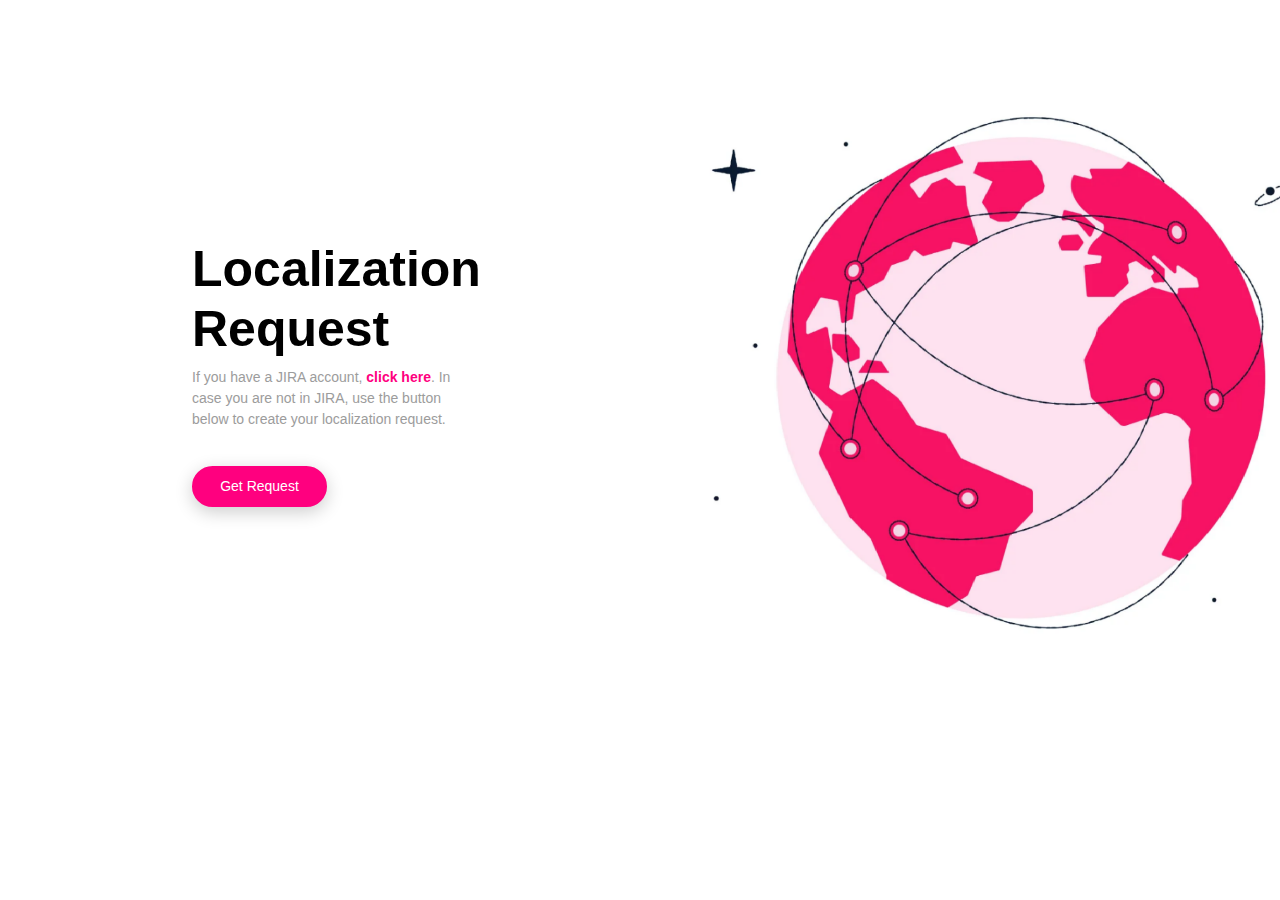
==== commit fe5406df: "Updated link to JIRA" ====
--- a/index.html
+++ b/index.html
@@ -39,7 +39,7 @@
         <div class="boxHeader">
             <div class="textosHeader">
                 <h1><b>Localization Request</b></h1>
-                <p>If you have a JIRA account, click here. In case you don't have one, use the button below to make your localization request.</p>
+                <p>If you have a JIRA account, <a href="https://vtex-dev.atlassian.net/jira/core/projects/I18N/form/4"><strong>click here</strong></a>. In case you are not in JIRA, use the button below to create your localization request.</p>
 
                 <a class="botonGetStarted" id="feedback-button" href="#" rel="nofollow noopener">Get Request</a>
 
--- a/css/estilos.css
+++ b/css/estilos.css
@@ -39,8 +39,8 @@
     padding: 10px;
 }
 
-image {
-    height:min-content;
+strong {
+    color: #FF007F;
 }
 
 .contenedor {
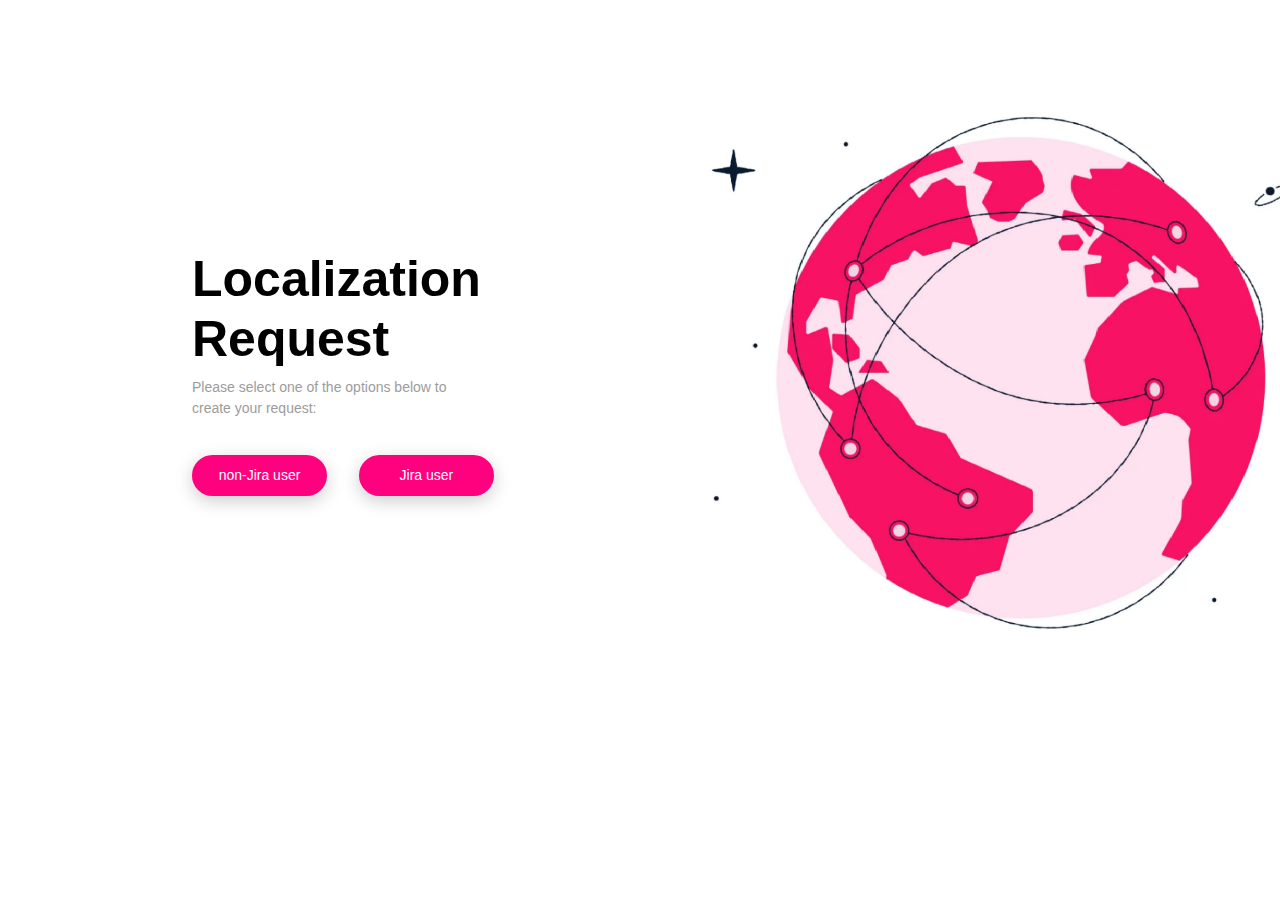
==== commit 8d1a2bb3: "Added new button" ====
--- a/index.html
+++ b/index.html
@@ -5,26 +5,28 @@
     <meta charset="UTF-8">
     <meta name="viewport" content="width=device-width, initial-scale=1.0">
     <meta http-equiv="X-UA-Compatible" content="ie=edge">
-    <meta name="author" content="Oscar Cornejo">
-    <meta name="description" content="Landing Page">
+    <meta name="author" content="Oscar Cornejo and Sheila Gomes">
+    <meta name="description" content="Localization Request">
     <title>Landing Page</title>
 
     <link rel="stylesheet" href="https://stackpath.bootstrapcdn.com/bootstrap/4.3.1/css/bootstrap.min.css" integrity="sha384-ggOyR0iXCbMQv3Xipma34MD+dH/1fQ784/j6cY/iJTQUOhcWr7x9JvoRxT2MZw1T" crossorigin="anonymous">
     <link rel="stylesheet" type="text/css" href="icons/icomoon.css">
     <link rel="stylesheet" href="css/estilos.css">
 	
-	<script type="text/javascript" src="https://diana-cartagena.atlassian.net/s/d41d8cd98f00b204e9800998ecf8427e-T/-lgwqy6/b/3/9edb822e6c4db3635f27806476c088cb/_/download/batch/com.atlassian.jira.collector.plugin.jira-issue-collector-plugin:issuecollector/com.atlassian.jira.collector.plugin.jira-issue-collector-plugin:issuecollector.js?locale=pt-BR&collectorId=a8b4a529"></script><script type="text/javascript" src="?collectorId=a8b4a529"></script>
+    <script type="text/javascript" src="https://vtex-dev.atlassian.net/s/d41d8cd98f00b204e9800998ecf8427e-T/-lgwqy6/b/3/9edb822e6c4db3635f27806476c088cb/_/download/batch/com.atlassian.jira.collector.plugin.jira-issue-collector-plugin:issuecollector/com.atlassian.jira.collector.plugin.jira-issue-collector-plugin:issuecollector.js?locale=pt-BR&collectorId=5899aedb"></script><script type="text/javascript" src="?collectorId=5899aedb"></script>
 
-	<script type="text/javascript">
-		window.ATL_JQ_PAGE_PROPS =  {
-			"triggerFunction": function(showCollectorDialog) {
-				jQuery("#feedback-button").click(function(e) {
-					e.preventDefault();
-					showCollectorDialog();
-				});
-			}
-		};
-	</script>
+    <script type="text/javascript">
+        window.ATL_JQ_PAGE_PROPS =  {
+            "triggerFunction": function(showCollectorDialog) {
+                //Requries that jQuery is available! 
+                jQuery("#feedback-button").click(function(e) {
+                    e.preventDefault();
+                    showCollectorDialog();
+                });
+            }
+        };
+    </script>
+
 
 </head>
 
@@ -39,9 +41,10 @@
         <div class="boxHeader">
             <div class="textosHeader">
                 <h1><b>Localization Request</b></h1>
-                <p>If you have a JIRA account, <a href="https://vtex-dev.atlassian.net/jira/core/projects/I18N/form/4"><strong>click here</strong></a>. In case you are not in JIRA, use the button below to create your localization request.</p>
-
-                <a class="botonGetStarted" id="feedback-button" href="#" rel="nofollow noopener">Get Request</a>
+                <p>Please select one of the options below to create your request:</p>
+                
+                <a class="botonGetStarted" id="feedback-button" href="#" rel="nofollow noopener">non-Jira user </a>
+                <a class="botonGetStarted" href="https://vtex-dev.atlassian.net/jira/core/projects/I18N/form/4" rel="nofollow noopener">Jira user</a>
 
             </div>
 
--- a/css/estilos.css
+++ b/css/estilos.css
@@ -154,6 +154,7 @@
     margin-top: 20px;
     color: #fff;
     padding: 8px 20px;
+    margin-right: 2em;
     background-color: #FF007F;
     border-radius: 35px;
     border: 2px solid #FF007F;
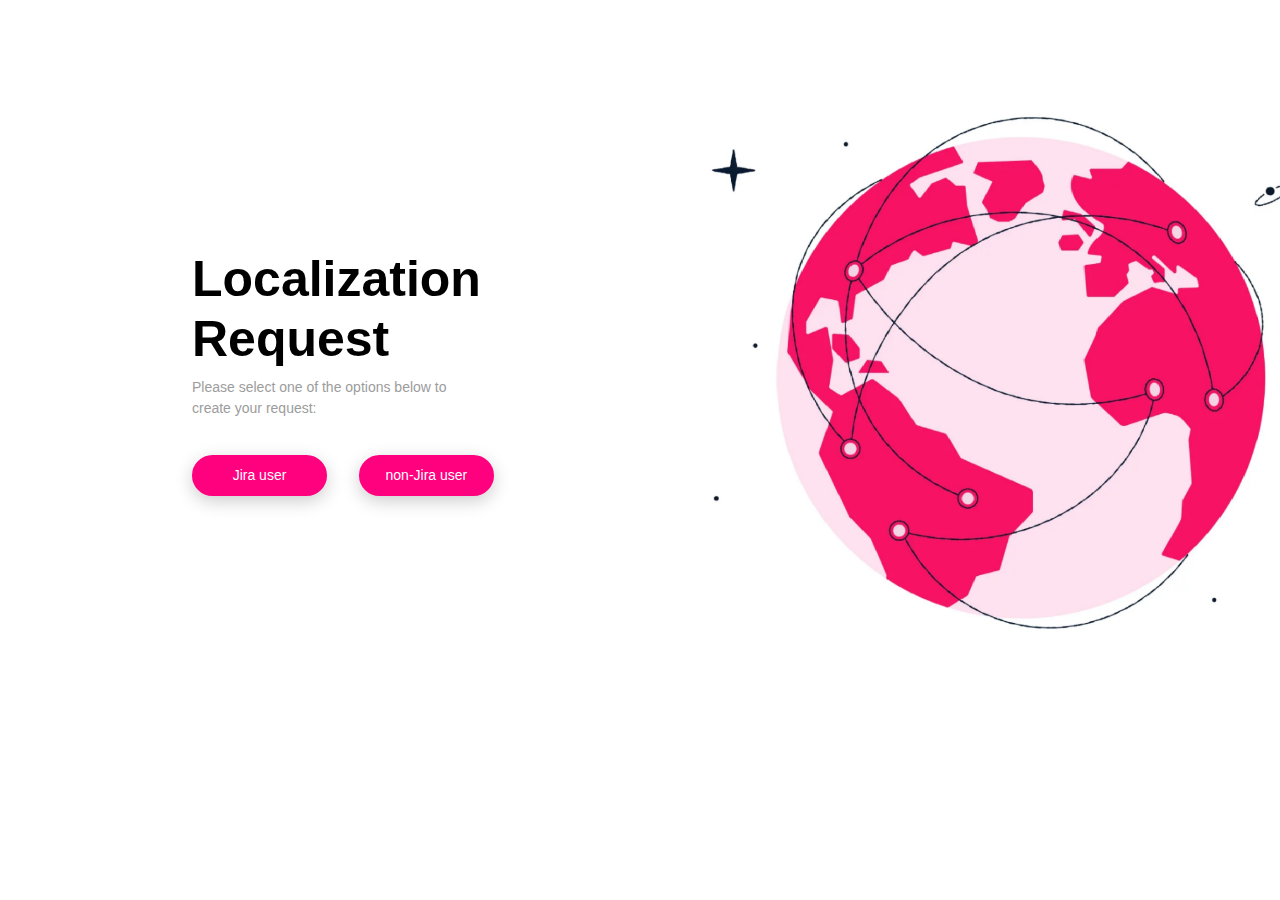
==== commit 3e647b5a: "Changed order of the buttons" ====
--- a/index.html
+++ b/index.html
@@ -43,8 +43,8 @@
                 <h1><b>Localization Request</b></h1>
                 <p>Please select one of the options below to create your request:</p>
                 
+                <a class="botonGetStarted" href="https://vtex-dev.atlassian.net/jira/core/projects/I18N/form/4" rel="nofollow noopener">Jira user</a>
                 <a class="botonGetStarted" id="feedback-button" href="#" rel="nofollow noopener">non-Jira user </a>
-                <a class="botonGetStarted" href="https://vtex-dev.atlassian.net/jira/core/projects/I18N/form/4" rel="nofollow noopener">Jira user</a>
 
             </div>
 
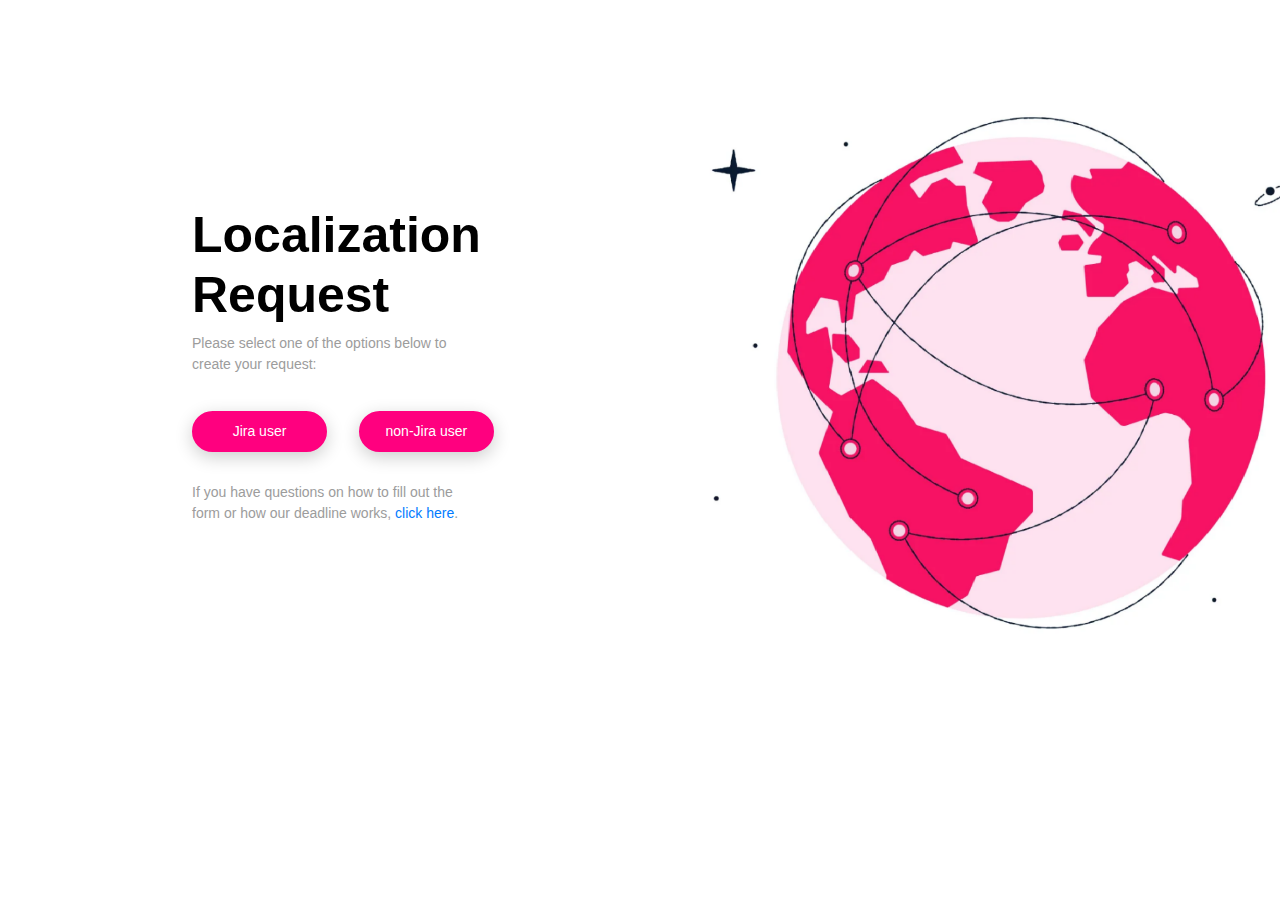
==== commit 1ae39fce: "Added new sentence and link" ====
--- a/index.html
+++ b/index.html
@@ -4,6 +4,7 @@
 <head>
     <meta charset="UTF-8">
     <meta name="viewport" content="width=device-width, initial-scale=1.0">
+    <meta name="robots" content="noindex">
     <meta http-equiv="X-UA-Compatible" content="ie=edge">
     <meta name="author" content="Oscar Cornejo and Sheila Gomes">
     <meta name="description" content="Localization Request">
@@ -45,7 +46,8 @@
                 
                 <a class="botonGetStarted" href="https://vtex-dev.atlassian.net/jira/core/projects/I18N/form/4" rel="nofollow noopener">Jira user</a>
                 <a class="botonGetStarted" id="feedback-button" href="#" rel="nofollow noopener">non-Jira user </a>
-
+                
+                <p class="m-20px">If you have questions on how to fill out the form or how our deadline works, <a href="https://www.notion.so/vtexhandbook/Request-submission-266eb45d794f4ef9acde4c939e9df22d">click here</a>.</p>
             </div>
 
             <div class="imgHeader">
--- a/css/estilos.css
+++ b/css/estilos.css
@@ -37,6 +37,11 @@
 
 .p-10px {
     padding: 10px;
+}
+
+.m-20px {
+    margin-top: 30px;
+    font-size: 1.1em;
 }
 
 strong {
